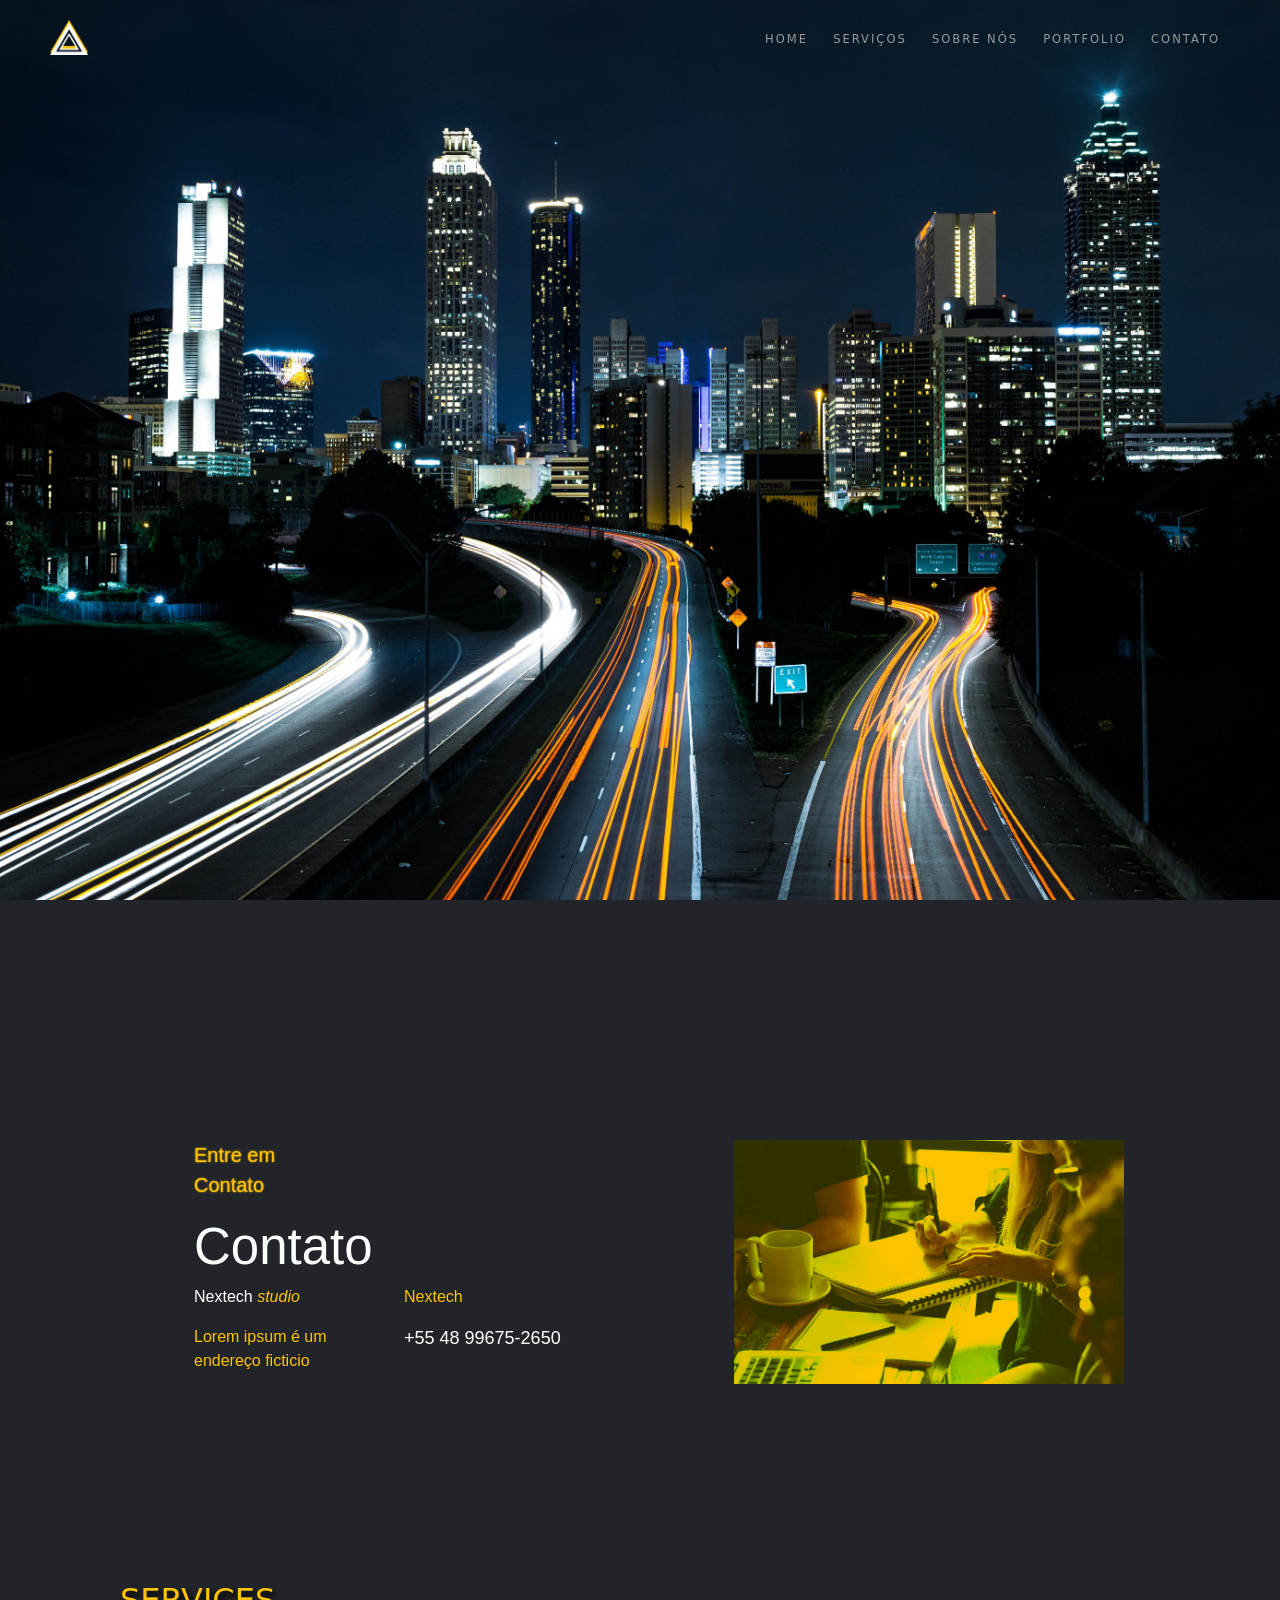
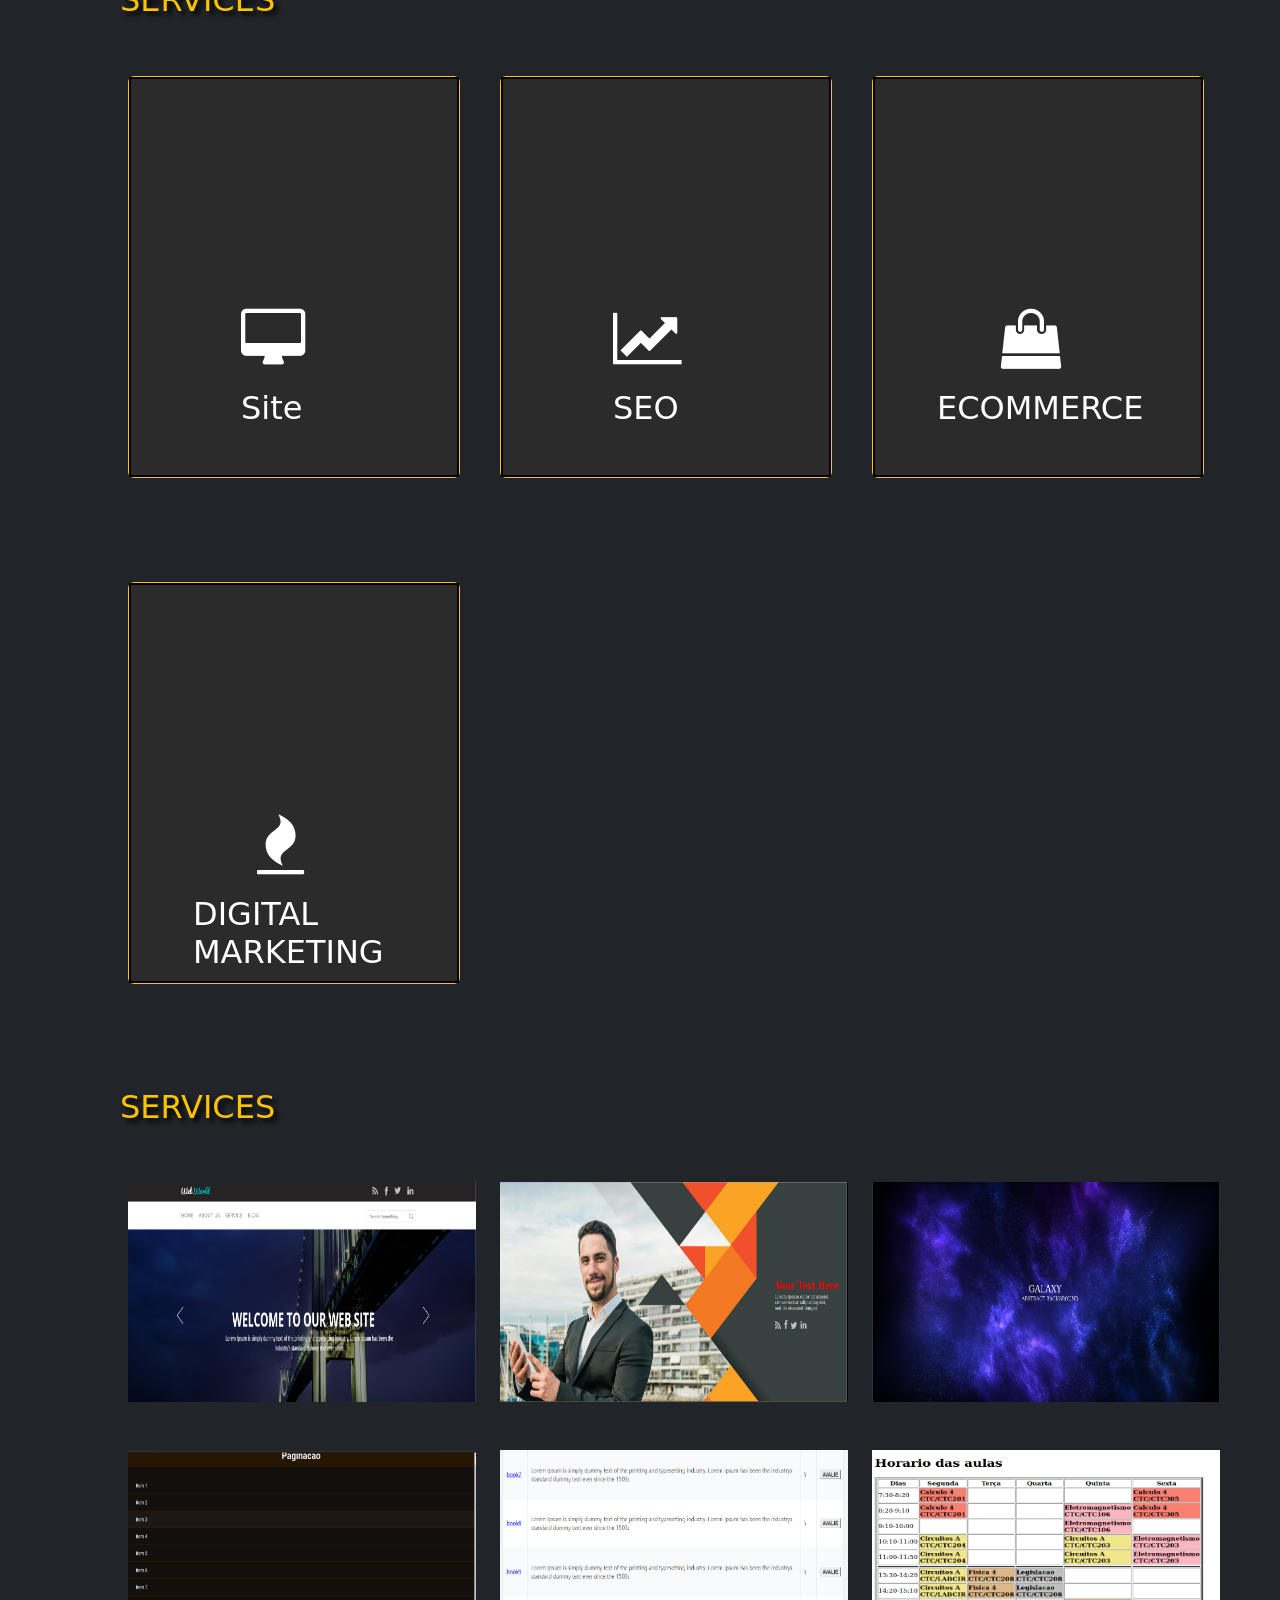
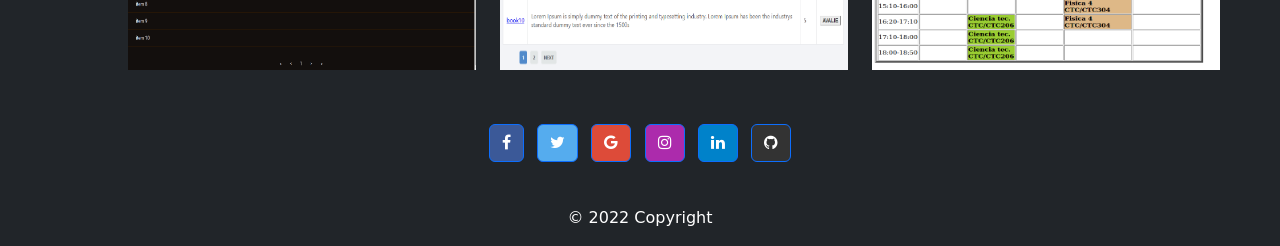
==== index.html @ 725d9e35 "Add files via upload" ====
<!doctype html>
<html lang="en">

<head>
  <meta charset="utf-8">

  <title>Nextech</title>
  <link rel="canonical" href="https://getbootstrap.com/docs/5.2/examples/navbars/">
  <link href="assets/dist/css/bootstrap.min.css" rel="stylesheet">
  <link rel="stylesheet" href="https://cdnjs.cloudflare.com/ajax/libs/font-awesome/4.7.0/css/font-awesome.min.css">
  <!-- Custom styles for this template -->
  <link href="assets/styles/style.css" rel="stylesheet">
  <link href="assets/styles/respons-style.css" rel="stylesheet">
</head>

<body class="next bg-dark">

  <!-- ========== Navigation ========== -->

  <nav id="header" class="navbar navbar-defaut navbar-fixed-top navbar-trans">
    <div class="navbar-header page-scroll">
      <!-- Logo -->
      <a href="index.html"><img class="navbar-logo navbar-logo-branco" alt="NexTech - Logo"></a>
      <a href="index.html"><img class="navbar-logo navbar-logo-preto" alt="NexTech - Logo"></a>
    </div>

    <div id="navbar" class="nex-navbar-pages">
      <ul class="nav navbar-nav">
        <li><a href="#home">Home</a></li>
        <li><a href="#services">Serviços</a></li>
        <li><a href="#about">Sobre Nós</a></li>
        <li><a href="#portfolio">Portfolio</a></li>
        <li><a href="#contact">Contato</a></li>

      </ul>
    </div>
  </nav>

  <div id="home" class="fs-slider-hero">
    <section class="section" id="home">
      <div class="fs-slider slick-initialized slick-slider">

        <!-- Slide 1 -->
        <div aria-live="polite" class="slick-list draggable" tabindex="0">
          <div class="slick-track" style="opacity: 1">
            <div class="fs-slider-item fs-slide-1 slick-slide slick-active" data-slick-index="0" aria-hidden="false"
              style="position: relative; left: 0px; top: 0px; z-index: 900; opacity: 1;">
              <div class="bg-overlay">

              </div><!-- / .bg-overlay -->
            </div>

          </div>
        </div>
      </div>
    </section>
  </div>
  <div class="jumbotron jumbotron-fluid">
    <div class="container m-5 p-5">
    </div>
  </div>
  <div class="contactus row ms-2 mt-5 mb-5 ps-5 pt-5 container"style="font-family: 'Muli',sans-serif;">
      <div class="col-lg-1"></div>
      <div class="col-lg-6 ps-5">
        <div class="row bg-dark">
          <div class="col-lg-4" style="color: #fff;">
            <p class="touch" style="color:#ffc300; text-shadow: 0 0 2px #ffc300; font-size:20px;">Entre em Contato</p>
            <h1 class="contact">Contato</h2>
          </div>
          <div class="col-lg-2" style="color: #fff;">
          </div>
        </div>
        <div class="container">
          <div class="bg-dark">
          </div>
        </div>
        <div class="row bg-dark">
          <div class="col-lg-5" style="color: #fff;">
            <p class="nextech" style="color:#fff; font-size:16px;">Nextech <i style="color:#ffc300;"> studio</i> </p>
            <p class="zapzap" style="color:#ffc300;  font-size:16px;">Lorem ipsum é um endereço ficticio </p>
          </div>
          <div class="col-lg-5" style="color: #fff;">
            <p class="nextech" style="color:#ffc300; font-size:16px;">Nextech</p>
            <p class="zapzap" style="font-size:18px;;">+55 48 99675-2650</p>
          </div>
        </div>
      </div>
      <div class="col-lg-5 ps-5">
        <div class="bg-image inline" style="background-color:#ffc300;">
          <div class="mask"></div>
          <img src="imgs/2.jpg" class=" img-fluid" alt="Italian Trulli" style="background-color:#ffc300;mix-blend-mode: darken;">
        </div>
      </div>
  </div>  
  <div class="jumbotron jumbotron-fluid">
    <div class="container m-5 p-5">
    </div>
  </div>
  <div class="Services-n-md row container text-white mt-5 ms-5 d-md-none d-lg-block">
    <div class="container col-sm-12 bg-dark mt-5 ms-5">
      <h2 style="color:#ffc300;text-shadow: 4px 4px 5px #000;">SERVICES</h2>
      <div class="row" >
        <div class="col-lg-4">
          <div class="card-container m-2 mt-0 pt-5 ps-0 pb-5 pe-0"> 
            <div class="card borda-dourada" style="background-color:#000; border-color:#ffc300"><a href="">
                <div class="card--display mb-5" style="margin-left:5em;"><i class="fa fa-desktop"></i>
                  <h2>Site</h2>
                </div>
                <div class="card--hover">
                  <h2>Site</h2>
                  <p>Lorem ipsum dolor sit amet, consectetur adipiscing elit. Nullam at est orci. Nam molestie pellentesque mi nec lacinia. Cras volutpat arcu sit amet elit sodales, nec volutpat velit bibendum.</p>
                  <p class="link">Click to see project</p>
                </div></a>
              <div class="card--border"></div>
            </div>
          </div>
        </div>
        <div class="col-lg-4">
          <div class="card-container m-2 mt-0 pt-5 ps-0 pb-5 pe-0"> 
            <div class="card borda-dourada" style="background-color:#000; border-color:#ffc300"><a href="">
                <div class="card--display mb-5" style="margin-left:5em;"><i class="fa fa-line-chart"></i>
                  <h2>SEO</h2>
                </div>
                <div class="card--hover">
                  <h2>SEO</h2>
                  <p>Lorem ipsum dolor sit amet, consectetur adipiscing elit. Nullam at est orci. Nam molestie pellentesque mi nec lacinia. Cras volutpat arcu sit amet elit sodales, nec volutpat velit bibendum.</p>
                  <p class="link">Click to see project</p>
                </div></a>
              <div class="card--border"></div>
            </div>
          </div>
        </div>
        <div class="col-lg-4">
          <div class="card-container m-2 mt-0 pt-5 ps-0 pb-5 pe-0"> 
            <div class="card borda-dourada" style="background-color:#000; border-color:#ffc300"><a href="">
                <div class="card--display mb-5" style="margin-left:2em;"><i class="fa fa-shopping-bag ms-5 ps-3"></i>
                  <h2>ECOMMERCE</h2>
                </div>
                <div class="card--hover">
                  <h2>ECOMMERCE</h2>
                  <p>Lorem ipsum dolor sit amet, consectetur adipiscing elit. Nullam at est orci. Nam molestie pellentesque mi nec lacinia. Cras volutpat arcu sit amet elit sodales, nec volutpat velit bibendum.</p>
                  <p class="link">Click to see project</p>
                </div></a>
              <div class="card--border"></div>
            </div>
          </div>
        </div>
        <div class="col-lg-4">
          <div class="card-container m-2 mt-0 pt-5 ps-0 pb-5 pe-0"> 
            <div class="card borda-dourada" style="background-color:#000; border-color:#ffc300"><a href="">
                <div class="card--display mb-5" style="margin-left:2em;"><i class="fa fa-fire ms-5 ps-3"></i>
                  <h2>DIGITAL MARKETING</h2>
                </div>
                <div class="card--hover">
                  <h2>DIGITAL MARKETING</h2>
                  <p>Lorem ipsum dolor sit amet, consectetur adipiscing elit. Nullam at est orci. Nam molestie pellentesque mi nec lacinia. Cras volutpat arcu sit amet elit sodales, nec volutpat velit bibendum.</p>
                  <p class="link">Click to see project</p>
                </div></a>
                <div class="card--border"></div>
              </div>
          </div>
        </div>
      </div>
    </div>
  </div>
  <div class="Services-md row container text-white mt-5 ms-5 d-none d-md-block d-lg-none">
    <div class="container col-sm-12 bg-dark mt-5 ms-5">
      <h2 style="color:#ffc300;text-shadow: 4px 4px 5px #000;">SERVICES</h2>
        <div class="row" >
        <div class="col-md-6">
          <div class="card-container m-2 mt-0 pt-5 ps-0 pb-5 pe-0"> 
            <div class="card borda-dourada" style="background-color:#000; border-color:#ffc300"><a href="">
              <div class="card--display mb-5" style="margin-left:5em;"><i class="fa fa-desktop"></i>
                  <h2>Site</h2>
                </div>
                <div class="card--hover">
                  <h2>Site</h2>
                  <p>Lorem ipsum dolor sit amet, consectetur adipiscing elit. Nullam at est orci. Nam molestie pellentesque mi nec lacinia. Cras volutpat arcu sit amet elit sodales, nec volutpat velit bibendum.</p>
                  <p class="link">Click to see project</p>
                </div></a>
              <div class="card--border"></div>
            </div>
          </div>
        </div>
        <div class="col-md-6">
          <div class="card-container m-2 mt-0 pt-5 ps-0 pb-5 pe-0"> 
            <div class="card borda-dourada" style="background-color:#000; border-color:#ffc300"><a href="">
                <div class="card--display mb-5" style="margin-left:5em;"><i class="fa fa-line-chart"></i>
                  <h2>SEO</h2>
                </div>
                <div class="card--hover">
                  <h2>SEO</h2>
                  <p>Lorem ipsum dolor sit amet, consectetur adipiscing elit. Nullam at est orci. Nam molestie pellentesque mi nec lacinia. Cras volutpat arcu sit amet elit sodales, nec volutpat velit bibendum.</p>
                  <p class="link">Click to see project</p>
                </div></a>
              <div class="card--border"></div>
            </div>
          </div>
        </div>
        <div class="col-md-6">
          <div class="card-container m-2 mt-0 pt-5 ps-0 pb-5 pe-0"> 
            <div class="card borda-dourada" style="background-color:#000; border-color:#ffc300"><a href="">
                <div class="card--display mb-5" style="margin-left:2em;"><i class="fa fa-shopping-bag ms-5 ps-3"></i>
                  <h2>ECOMMERCE</h2>
                </div>
                <div class="card--hover">
                  <h2>ECOMMERCE</h2>
                  <p>Lorem ipsum dolor sit amet, consectetur adipiscing elit. Nullam at est orci. Nam molestie pellentesque mi nec lacinia. Cras volutpat arcu sit amet elit sodales, nec volutpat velit bibendum.</p>
                  <p class="link">Click to see project</p>
                </div></a>
              <div class="card--border"></div>
            </div>
          </div>
        </div>
        <div class="col-md-6">
          <div class="card-container m-2 mt-0 pt-5 ps-0 pb-5 pe-0"> 
            <div class="card borda-dourada" style="background-color:#000; border-color:#ffc300"><a href="">
                <div class="card--display mb-5" style="margin-left:2em;"><i class="fa fa-fire ms-5 ps-3"></i>
                  <h2>DIGITAL MARKETING</h2>
                </div>
                <div class="card--hover">
                  <h2>DIGITAL MARKETING</h2>
                  <p>Lorem ipsum dolor sit amet, consectetur adipiscing elit. Nullam at est orci. Nam molestie pellentesque mi nec lacinia. Cras volutpat arcu sit amet elit sodales, nec volutpat velit bibendum.</p>
                  <p class="link">Click to see project</p>
                </div></a>
                <div class="card--border"></div>
              </div>
          </div>
        </div>
      </div>
    </div>
  </div>
  <div class="Portifolio row container text-white mt-0 ms-5 d-md-none d-lg-block" style="padding-bottom:50px; color:#fff;">
    <div class="container col-sm-12 bg-dark mt-5 ms-5">
      <h2 style="color:#ffc300;text-shadow: 4px 4px 5px #000;">SERVICES</h2>
      <div class="row">
        <div class="col-lg-4 container01">
          <img src="./assets/images/p__00.png" class="img-fluid mt-5 ms-2" style="height:220px; width:380px;">
          <div class="overlay"></div>
        </div>
        <div class="col-lg-4 container02">
          <img src="./assets/images/p__01.png" class="img-fluid mt-5 ms-2" style="height:220px; width:380px;">
          <div class="overlay"></div>
        </div>
        <div class="col-lg-4 container03">
          <img src="./assets/images/p__02.png" class="img-fluid mt-5 ms-2" style="height:220px; width:380px;">
          <div class="overlay"></div>
        </div>
        <div class="col-lg-4 container04">
          <img src="./assets/images/p__03.png" class="img-fluid mt-5 ms-2" style="height:220px; width:380px;">
          <div class="overlay"></div>
        </div>
        <div class="col-lg-4 container05">
          <img src="./assets/images/p__04.png" class="img-fluid mt-5 ms-2" style="height:220px; width:380px;">
          <div class="overlay"></div>
        </div>
        <div class="col-lg-4 container06">
          <img src="./assets/images/p__05.png" class="img-fluid mt-5 ms-2" style="height:220px; width:380px;">
          <div class="overlay"></div>
        </div>
      </div>
    </div>
  </div>
  <div class="Portifolio row container text-white mt-0 ms-5 d-none d-md-block d-lg-none" style="padding-bottom:50px; color:#fff;">
    <div class="container col-sm-12 bg-dark mt-5 ms-5">
      <h2 style="color:#ffc300;text-shadow: 4px 4px 5px #000;">SERVICES</h2>
      <div class="row">
        <div class="col-md-6 container01">
          <img src="./assets/images/p__00.png" class="img-fluid mt-5 ms-2" style="height:220px; width:380px;">
          <div class="overlay"></div>
        </div>
        <div class="col-md-6 container02">
          <img src="./assets/images/p__01.png" class="img-fluid mt-5 ms-2" style="height:220px; width:380px;">
          <div class="overlay"></div>
        </div>
        <div class="col-md-6 container03">
          <img src="./assets/images/p__02.png" class="img-fluid mt-5 ms-2" style="height:220px; width:380px;">
          <div class="overlay"></div>
        </div>
        <div class="col-md-6 container04">
          <img src="./assets/images/p__03.png" class="img-fluid mt-5 ms-2" style="height:220px; width:380px;">
          <div class="overlay"></div>
        </div>
        <div class="col-md-6 container05">
          <img src="./assets/images/p__04.png" class="img-fluid mt-5 ms-2" style="height:220px; width:380px;">
          <div class="overlay"></div>
        </div>
        <div class="col-md-6 container06">
          <img src="./assets/images/p__05.png" class="img-fluid mt-5 ms-2" style="height:220px; width:380px;">
          <div class="overlay"></div>
        </div>
      </div>
    </div>
  </div>
  <div class="socials" style="text-align: center;">
    <section class="mb-4" style="position:relative;">
      <!-- Facebook -->
      <a class="btn btn-primary btn-floating m-1" style="background-color: #3b5998;" href="#!" role="button"><i class="fa fa-facebook-f"></i></a>

      <!-- Twitter -->
      <a class="btn btn-primary btn-floating m-1" style="background-color: #55acee;" href="#!" role="button"><i class="fa fa-twitter"></i></a>

      <!-- Google -->
      <a class="btn btn-primary btn-floating m-1" style="background-color: #dd4b39;" href="#!" role="button"><i class="fa fa-google"></i></a>

      <!-- Instagram -->
      <a class="btn btn-primary btn-floating m-1" style="background-color: #ac2bac;" href="#!" role="button"><i class="fa fa-instagram"></i></a>

      <!-- Linkedin -->
      <a class="btn btn-primary btn-floating m-1" style="background-color: #0082ca;" href="#!" role="button"><i class="fa fa-linkedin"></i></a>
      <!-- Github -->
      <a class="btn btn-primary btn-floating m-1" style="background-color: #333333;" href="#!" role="button"><i class="fa fa-github"></i></a>
    </section>  
  </div>
    <!-- Footer -->
  <footer class="py-5 final"   style="padding-bottom: 0rem !important; padding-top: 0rem !important;">
    <!-- Copyright -->
    <div class="text-center bg-dark p-3" style="color:#fff;">
      © 2022 Copyright
    </div>
    <!-- Copyright -->
  </footer>
  
  <script src="assets/dist/js/bootstrap.bundle.min.js"></script>
  <script src="assets/js/script.js" type="text/javascript"></script>
</body>

</html>
---- assets/styles/style.css ----
* {
  margin: 0;
  padding: 0;
  box-sizing: border-box;
  border: 0;
}

body {
  display: block;
}

ul, ol, li {
  list-style: none;
}

/* IMPORT FONTES */
@import url('https://fonts.googleapis.com/css2?family=Inconsolata:wght@300&family=Poppins:wght@300&family=Roboto:wght@300&display=swap');


/* ========VARIABLES ====== */

:root {
  --header-height: 4.5rem;
  --nex-aspect-ratio: 16/9;
  --nex-base-size: calc(1.375rem + 1.5vw);
  /* colors */

  /* HSL color mode */
  /* --base-color-alt: hsl(var(--hue) 57% 53%); */
  --base-color-yellow-first: hsl(45.882, 100%, 50%);
  --base-color-yellow-second: hsl(48.941, 100%, 50%);
  --base-color-yellow-third: hsl(55.059, 100%, 50%);
  --base-color-dark-first: hsl(0, 0%, 9%);
  --base-color-dark-second: hsl(0, 0%, 17%);
  --base-color-dark-third: hsl(0, 0%, 34%);
  --base-color-dark-fourth: hsl(0, 0%, 68%);

  --text-color-light: hsl(0 0% 98%);
  /* FONTS */
  --nex-h1: calc(1.375rem + 1.5vw);
  --nex-h2: calc(1.325rem + 0.9vw);
  --nex-h3: calc(1.3rem + 0.6vw);
  --nex-h4: calc(1.275rem + 0.3vw);
  --nex-p: calc(1rem + 0.1vw);

  --font-one: "Roboto", century;
  --font-two: "Inconsolata", impact;
  --font-three: "Poppins", sans-serif;


}


/* ========== FONTE SIZE ========= */
.nex .h1, h1 {
  font-size: calc(var(--nex-h1)*2.2 / (var(--nex-aspect-ratio)));
}


/* ============ NAVIGATION ================ */

.navbar {
  margin-bottom: 0;
  min-height: 75px;
  border-bottom: 1px solid #ececec;
  border-radius: 0;
  background: #fff;
  /* width: 100%; */
}

.navbar-defaut {
  background-color: var(--base-color-dark-fourth);
  border-color: var(--base-color-yellow-first);
}

.navbar-fixed-top {
  top: 0;
  border-width: 0 0 1px;
  position: fixed;
  left: 0;
  right: 0;
  z-index: 1030;
}

.navbar-trans {
  border-bottom: none;
  background: transparent;
  transition-property: background;
  transition-duration: 0.3s;
  transition-timing-function: ease;
  transition-delay: 0s;
}

.navbar::before, .navbar-header::before {
  content: " ";
  display: table;
}

.navbar::after, .navbar-header::after {
  content: " ";
  display: table;
  clear: both;
}

/* logo */
.navbar .navbar-header {
  width: 7%;
  margin-left: 50px;
}

.navbar-logo {
  padding: calc(var(--nex-base-size)*0.05) 0;
  margin-left: 0;
  float: left;
  font-size: 18px;
  line-height: 20px;
  height: calc(var(--nex-base-size)*2.5 / (var(--nex-aspect-ratio)));
  max-height: 40px;
}

.navbar-logo-branco {
  content: url(../images/logo-navbar-branco.png)
}

.navbar-logo-preto {
  content: url(../images/logo-navbar-preto.png);
  display: none;
}


/* Pages */

.nex-navbar-pages {
  display: block;
  margin-right: 50px;
  margin-left: auto;
}

.nex-navbar-pages ul {
  display: block;
}

.nex-navbar-pages ul li {
  display: inline;
}

.navbar .navbar-nav li a {
  text-decoration: none;
  text-transform: uppercase;
  font-size: calc(var(--nex-p)/1.5);
  font-weight: 400;
  letter-spacing: 2px;
  color: #999;
  -webkit-transition: color 0.5s;
  transition: color 0.5s;
  position: relative;
  padding: 10px 10px;
}

.navbar .navbar-nav li a:hover {
  color: var(--base-color-yellow-first);
}








/*  =============== HOME (desconfigurada) =============== */
.slick-slider {
  position: relative;
  display: block;
  -moz-box-sizing: border-box;
  box-sizing: border-box;
  -webkit-user-select: none;
  -moz-user-select: none;
  -ms-user-select: none;
  user-select: none;
  -webkit-touch-callout: none;
  -khtml-user-select: none;
  -ms-touch-action: pan-y;
  touch-action: pan-y;
  -webkit-tap-highlight-color: transparent;
}

.slick-list {
  position: relative;
  display: block;
  overflow: hidden;
  margin: 0;
  padding: 0;
}

.slick-track {
  position: relative;
  top: 0;
  left: 0;
  display: block;
}

.fs-slider-hero .fs-slider .fs-slider-item {
  position: relative;
  width: 100%;
  height: 100vh;
}

.slick-initialized .slick-slide {
  display: block;
}

.fs-slide-1 {
  background-image: url(../images/m5.jpg);
  background-size: cover;
}





/* ======= MEDIA QUERIES ========= */

/* // Small devices (landscape phones, 576px and up) */
@media (min-width: 300px) {
  .fs-slide-1 {
    background-image: url(../images/s2.jpg);
    background-size: cover;
  }
}

/* // Medium devices (tablets, 768px and up) */
@media (min-width: 768px) {}

/* // Large devices (desktops, 992px and up) */
@media (min-width: 992px) {
  .fs-slide-1 {
    background-image: url(../images/m4.jpg);
    background-size: cover;
  }
}



/* // X-Large devices (large desktops, 1200px and up) */
@media (min-width: 1200px) {}

/* // XX-Large devices (larger desktops, 1400px and up) */
@media (min-width: 1400px) {}

/* // XXX-Large devices (larger desktops, 1400px and up) */
@media (min-width: 1800px) {
  .fs-slide-1 {
    background-image: url(../images/l2.jpg);
    background-size: cover;
  }
}

/* Contact Us */

/* footer */

.nav-footer{
  color:#ededed;
}

.final{
  margin-left: 0;
  width: 100%;
  background-color: #000;
  color: #fff;
}

.text-final{
  color:#fff;
}

.secao{
  padding-left: 100px;
}

/* cards */

.card-container {
  flex: 300px;
  margin: 30px;
}
.card-container .card {
  font-weight: bold;
  position: relative;
  width: 100%;
}
.card-container .card a {
  padding: 30px;
  width: 100%;
  height: 400px;
  border: 2px solid black;
  background: #2b2b2b;
  text-decoration: none;
  color: white;
  display: block;
  transition: 0.25s ease;
}
.card-container .card a:hover {
  transform: translate(-30px, -30px);
  border-color: #ffc300;
}
.card-container .card a:hover .card--display {
  display: none;
}
.card-container .card a:hover .card--hover {
  display: block;
}
.card-container .card a .card--display i {
  font-size: 60px;
  margin-top: 200px;
}
.card-container .card a .card--display h2 {
  margin: 20px 0 0;
}
.card-container .card a .card--hover {
  display: none;
}
.card-container .card a .card--hover h2 {
  margin: 20px 0;
}
.card-container .card a .card--hover p {
  font-weight: normal;
  line-height: 1.5;
}
.card-container .card a .card--hover p.link {
  margin: 20px 0 0;
  font-weight: bold;
  color: #ffc300;
  background-color:#2b2b2b;
}
.card-container .card .card--border {
  position: absolute;
  width: 100%;
  height: 100%;
  left: 0;
  top: 0;
  border: 2px dashed black;
  z-index: -1;
}
.card-container .card.card--dark a {
  color: white;
  background-color: black;
  border-color: black;
}
.card-container .card.card--dark a .card--hover .link {
  color: #ffc300;
}
.container01 img {
  width: 100%;
  transition: 0.5s all ease-in-out;
}
.container01:hover img {
  transform: scale(1.3);
}
.container02 img {
  width: 100%;
  transition: 0.5s all ease-in-out;
}
.container02:hover img {
  transform: scale(1.3);
}
.container03 img {
  width: 100%;
  transition: 0.5s all ease-in-out;
}
.container03:hover img {
  transform: scale(1.3);
}
.container04 img {
  width: 100%;
  transition: 0.5s all ease-in-out;
}
.container04:hover img {
  transform: scale(1.3);
}
.container05 img {
  width: 100%;
  transition: 0.5s all ease-in-out;
}
.container05:hover img {
  transform: scale(1.3);
}
.container06 img {
  width: 100%;
  transition: 0.5s all ease-in-out;
}
.container06:hover img {
  transform: scale(1.3);
}
.border{
  border:#ffc300;
}
---- assets/styles/respons-style.css ----
/* ========== 
  ADICIONAR AQUI AS 
  CONFIGURAÇÕES RELACIONADAS AO
  TAMANHO DA TELA 
  ====== */
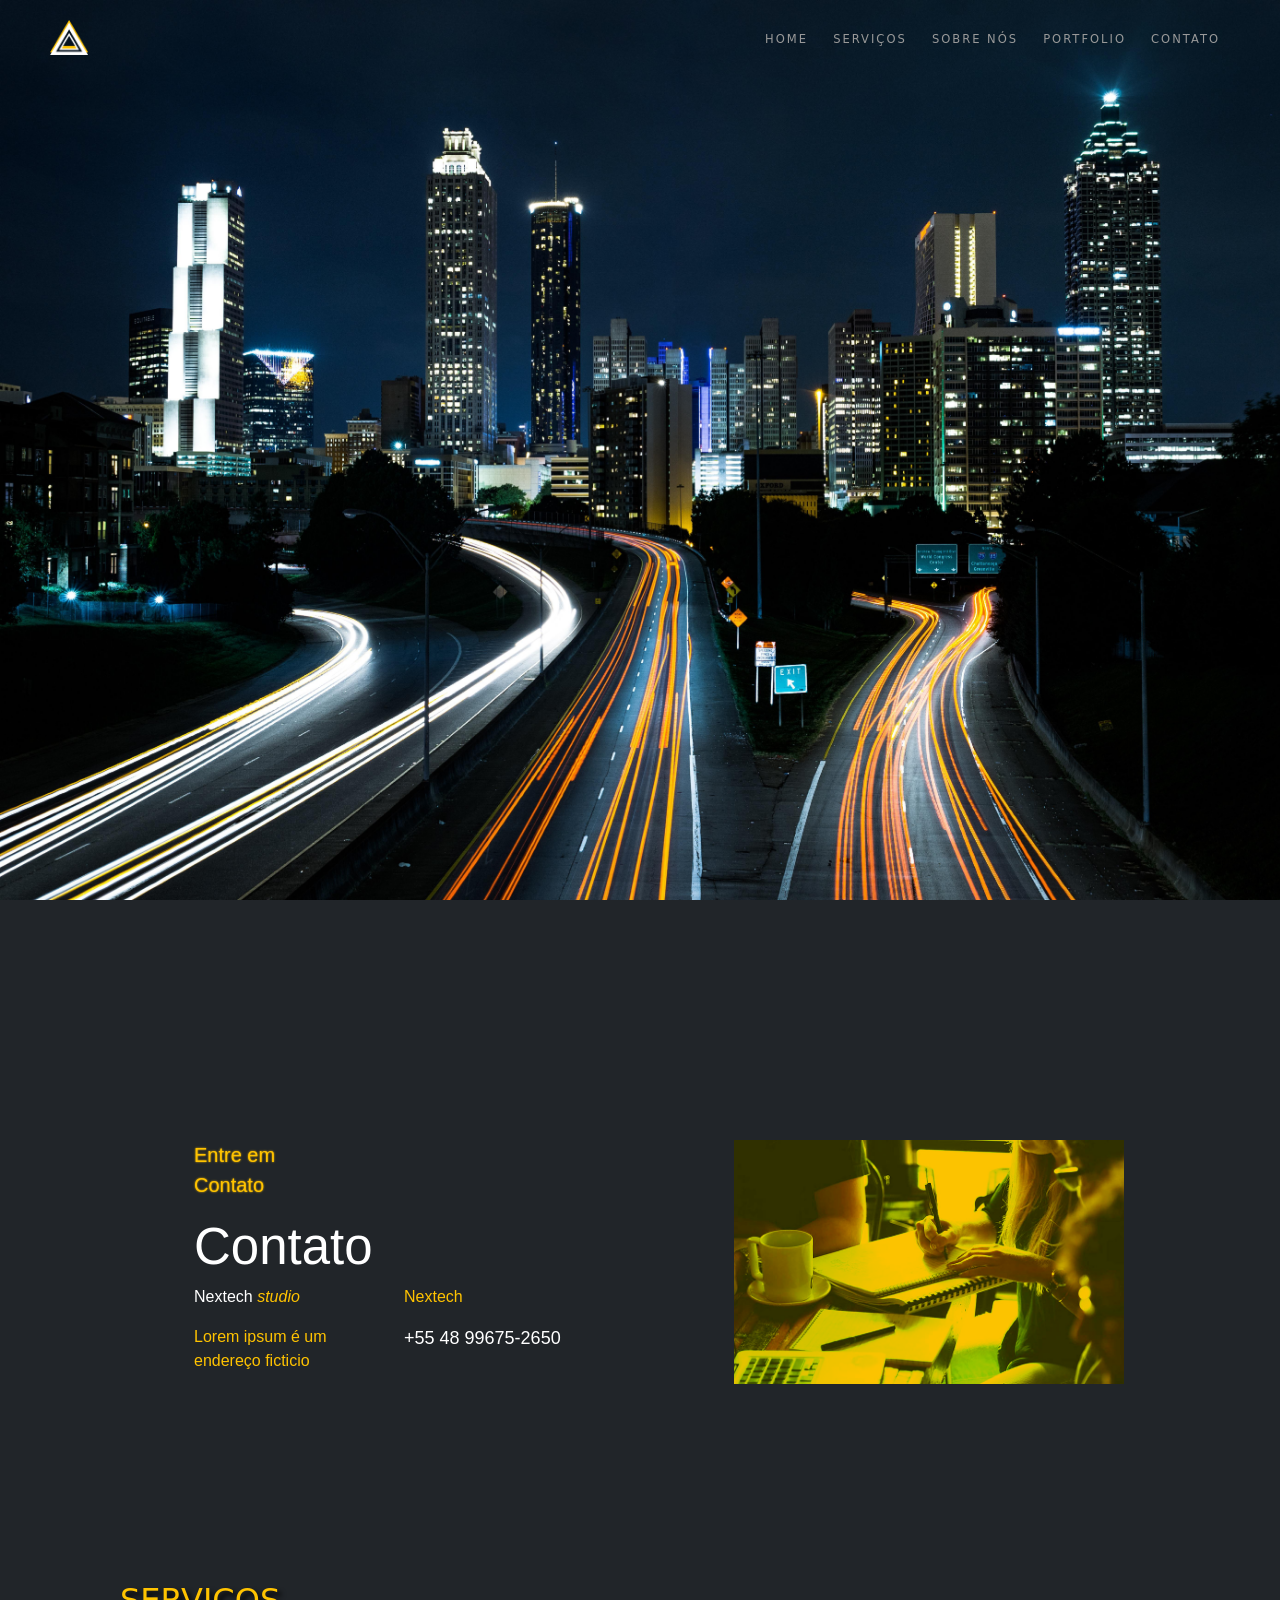
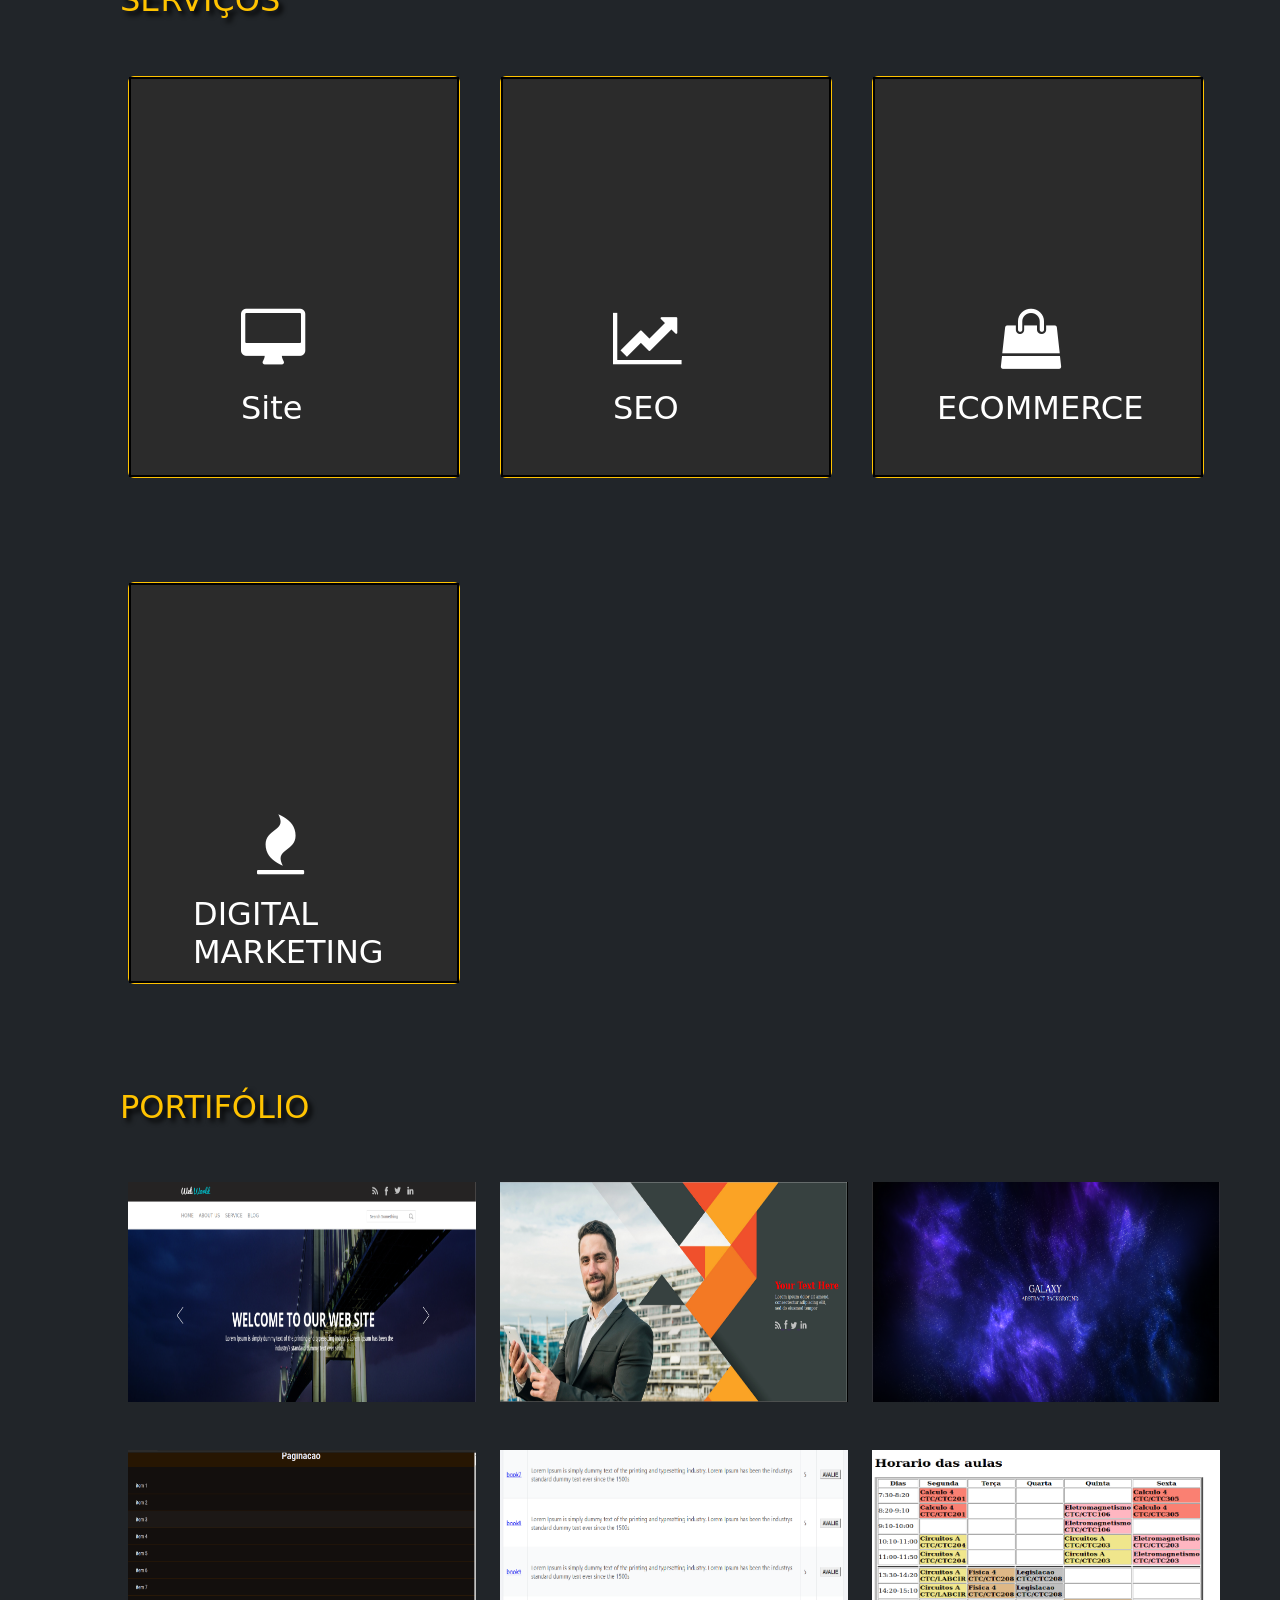
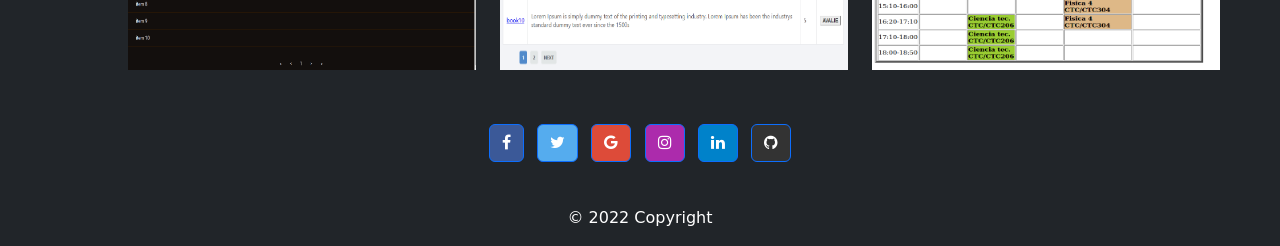
==== commit f48b35a1: "Update index.html" ====
--- a/index.html
+++ b/index.html
@@ -98,7 +98,7 @@
   </div>
   <div class="Services-n-md row container text-white mt-5 ms-5 d-md-none d-lg-block">
     <div class="container col-sm-12 bg-dark mt-5 ms-5">
-      <h2 style="color:#ffc300;text-shadow: 4px 4px 5px #000;">SERVICES</h2>
+      <h2 style="color:#ffc300;text-shadow: 4px 4px 5px #000;">SERVIÇOS</h2>
       <div class="row" >
         <div class="col-lg-4">
           <div class="card-container m-2 mt-0 pt-5 ps-0 pb-5 pe-0"> 
@@ -165,7 +165,7 @@
   </div>
   <div class="Services-md row container text-white mt-5 ms-5 d-none d-md-block d-lg-none">
     <div class="container col-sm-12 bg-dark mt-5 ms-5">
-      <h2 style="color:#ffc300;text-shadow: 4px 4px 5px #000;">SERVICES</h2>
+      <h2 style="color:#ffc300;text-shadow: 4px 4px 5px #000;">SERVIÇOS</h2>
         <div class="row" >
         <div class="col-md-6">
           <div class="card-container m-2 mt-0 pt-5 ps-0 pb-5 pe-0"> 
@@ -232,7 +232,7 @@
   </div>
   <div class="Portifolio row container text-white mt-0 ms-5 d-md-none d-lg-block" style="padding-bottom:50px; color:#fff;">
     <div class="container col-sm-12 bg-dark mt-5 ms-5">
-      <h2 style="color:#ffc300;text-shadow: 4px 4px 5px #000;">SERVICES</h2>
+      <h2 style="color:#ffc300;text-shadow: 4px 4px 5px #000;">PORTIFÓLIO</h2>
       <div class="row">
         <div class="col-lg-4 container01">
           <img src="./assets/images/p__00.png" class="img-fluid mt-5 ms-2" style="height:220px; width:380px;">
@@ -263,7 +263,7 @@
   </div>
   <div class="Portifolio row container text-white mt-0 ms-5 d-none d-md-block d-lg-none" style="padding-bottom:50px; color:#fff;">
     <div class="container col-sm-12 bg-dark mt-5 ms-5">
-      <h2 style="color:#ffc300;text-shadow: 4px 4px 5px #000;">SERVICES</h2>
+      <h2 style="color:#ffc300;text-shadow: 4px 4px 5px #000;">PORTIFÓLIO</h2>
       <div class="row">
         <div class="col-md-6 container01">
           <img src="./assets/images/p__00.png" class="img-fluid mt-5 ms-2" style="height:220px; width:380px;">
@@ -325,4 +325,4 @@
   <script src="assets/js/script.js" type="text/javascript"></script>
 </body>
 
-</html>+</html>
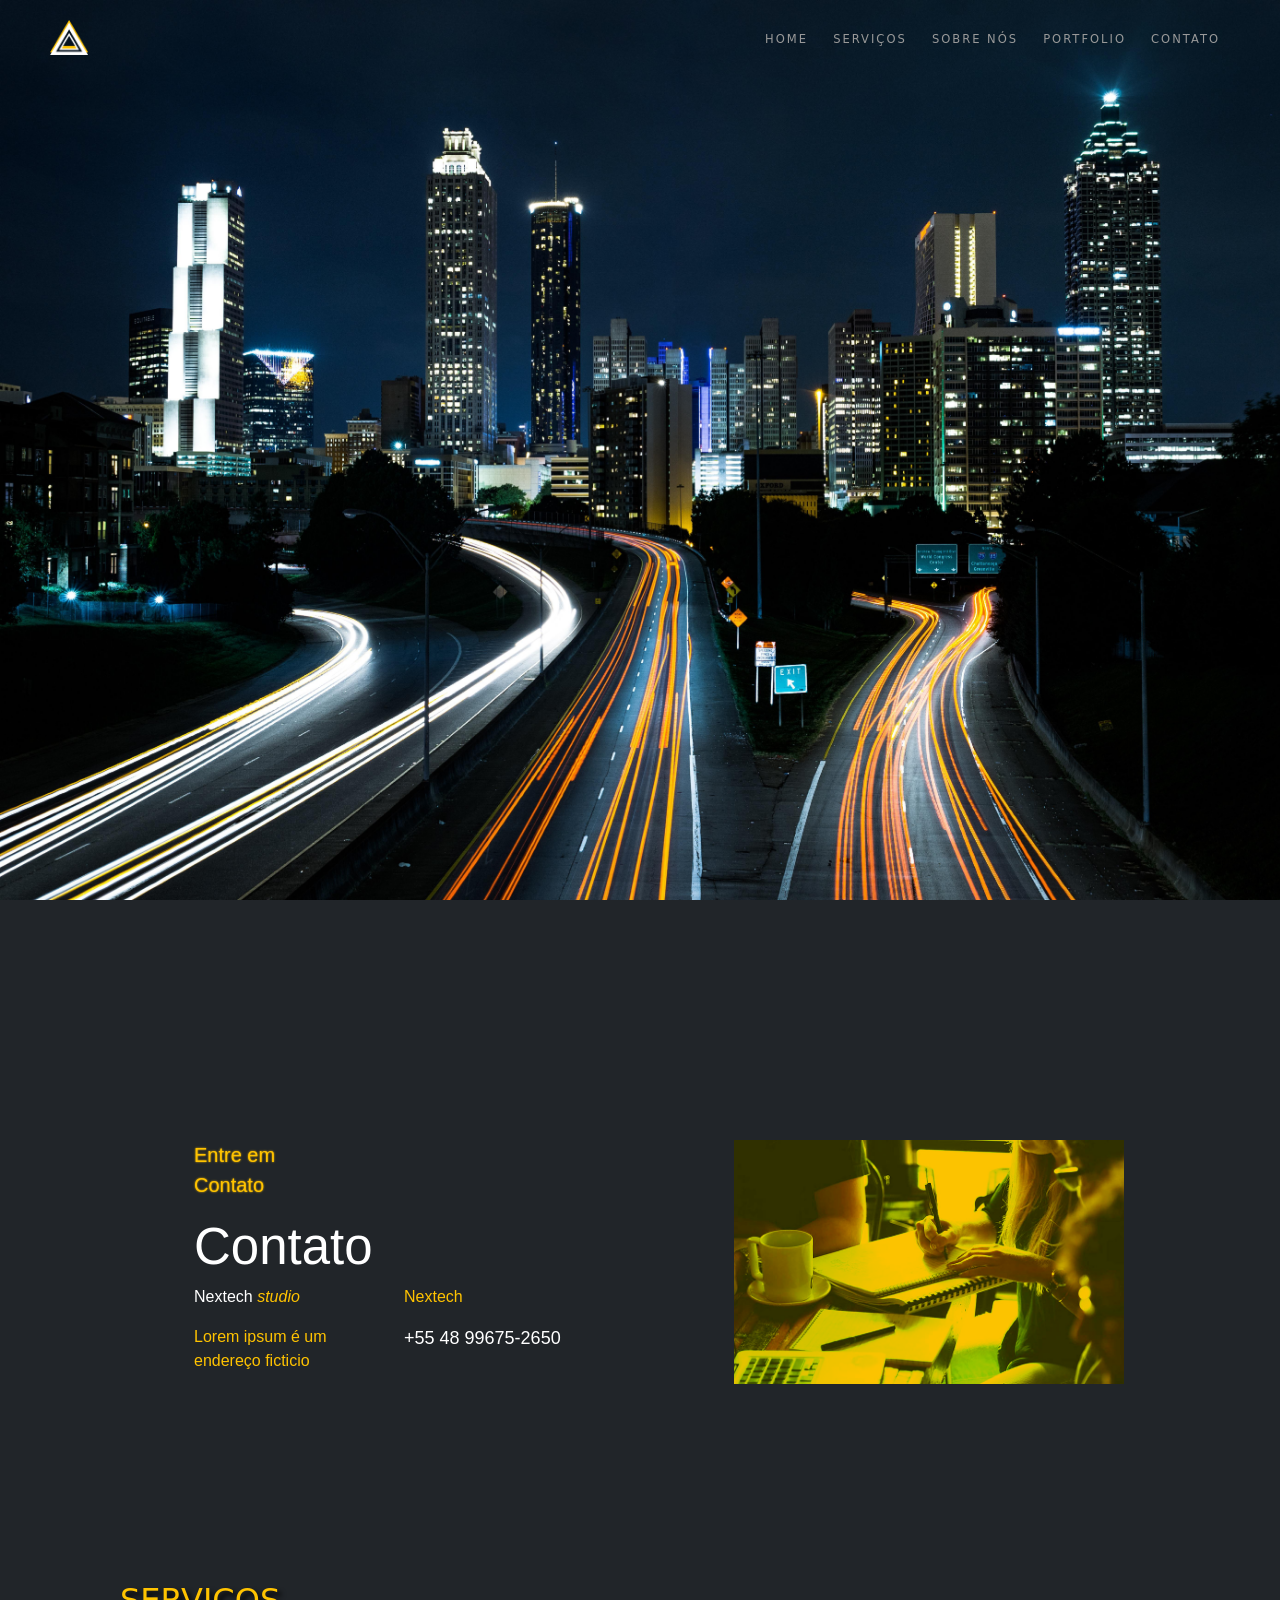
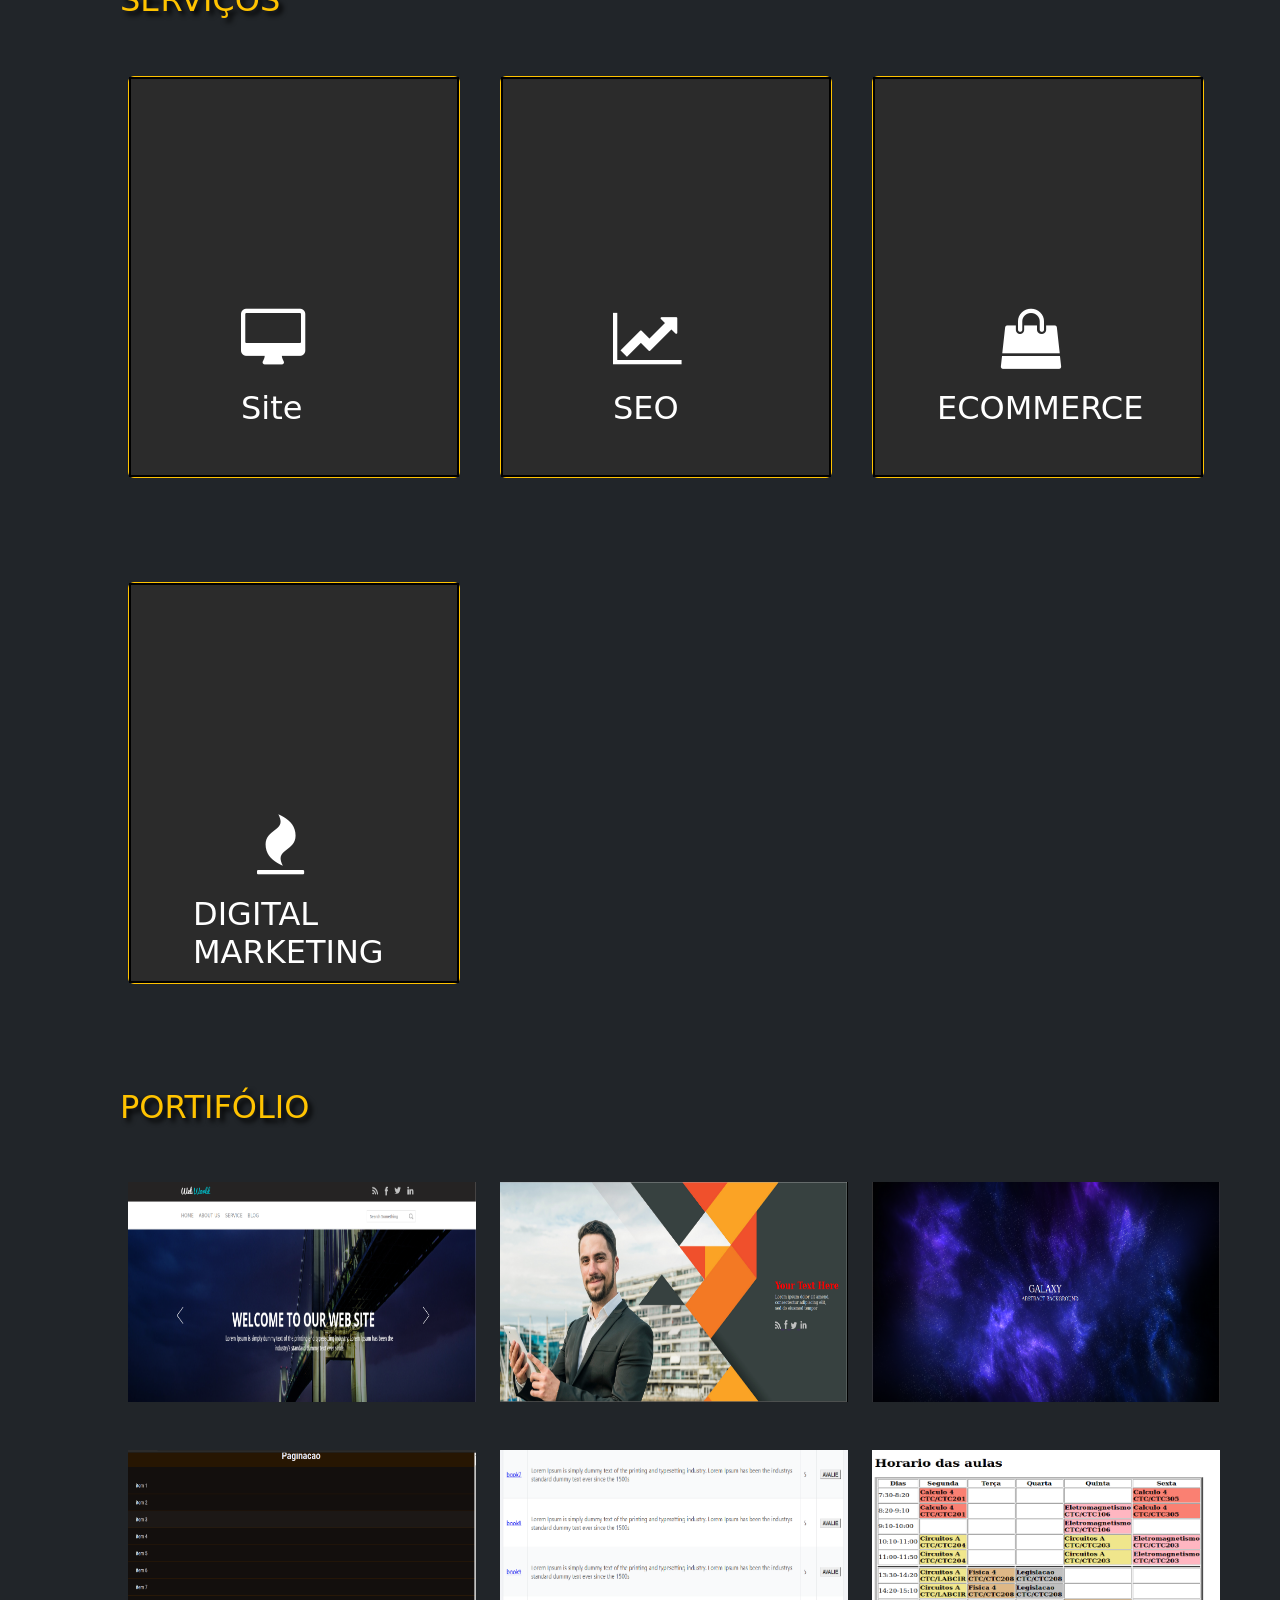
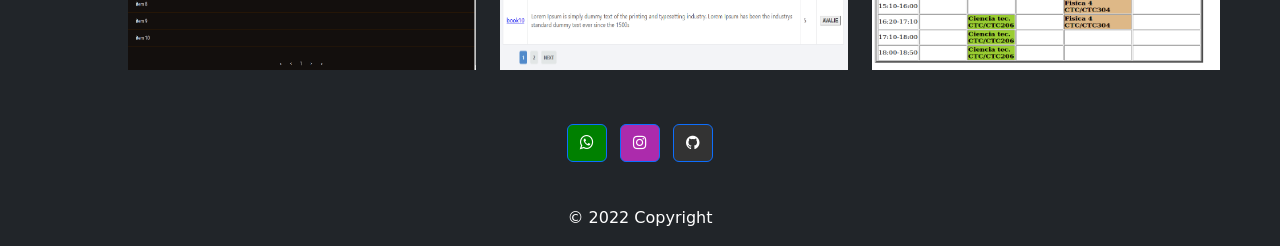
==== commit 28643e51: "Add files via upload" ====
--- a/index.html
+++ b/index.html
@@ -294,22 +294,14 @@
   </div>
   <div class="socials" style="text-align: center;">
     <section class="mb-4" style="position:relative;">
-      <!-- Facebook -->
-      <a class="btn btn-primary btn-floating m-1" style="background-color: #3b5998;" href="#!" role="button"><i class="fa fa-facebook-f"></i></a>
-
-      <!-- Twitter -->
-      <a class="btn btn-primary btn-floating m-1" style="background-color: #55acee;" href="#!" role="button"><i class="fa fa-twitter"></i></a>
-
-      <!-- Google -->
-      <a class="btn btn-primary btn-floating m-1" style="background-color: #dd4b39;" href="#!" role="button"><i class="fa fa-google"></i></a>
-
+      <!-- whatsapp-->
+      <a class="btn btn-primary btn-floating m-1" style="background-color: green" href="https://wa.me/5548998386198" role="button"><i class="fa fa-whatsapp"></i></a>
       <!-- Instagram -->
-      <a class="btn btn-primary btn-floating m-1" style="background-color: #ac2bac;" href="#!" role="button"><i class="fa fa-instagram"></i></a>
+      <a class="btn btn-primary btn-floating m-1" style="background-color: #ac2bac;" href="https://www.instagram.com/nextechnow/" role="button"><i class="fa fa-instagram"></i></a>
 
       <!-- Linkedin -->
-      <a class="btn btn-primary btn-floating m-1" style="background-color: #0082ca;" href="#!" role="button"><i class="fa fa-linkedin"></i></a>
       <!-- Github -->
-      <a class="btn btn-primary btn-floating m-1" style="background-color: #333333;" href="#!" role="button"><i class="fa fa-github"></i></a>
+      <a class="btn btn-primary btn-floating m-1" style="background-color: #333333;" href="https://github.com/jnsbatista/" role="button"><i class="fa fa-github"></i></a>
     </section>  
   </div>
     <!-- Footer -->
@@ -325,4 +317,4 @@
   <script src="assets/js/script.js" type="text/javascript"></script>
 </body>
 
-</html>
+</html>
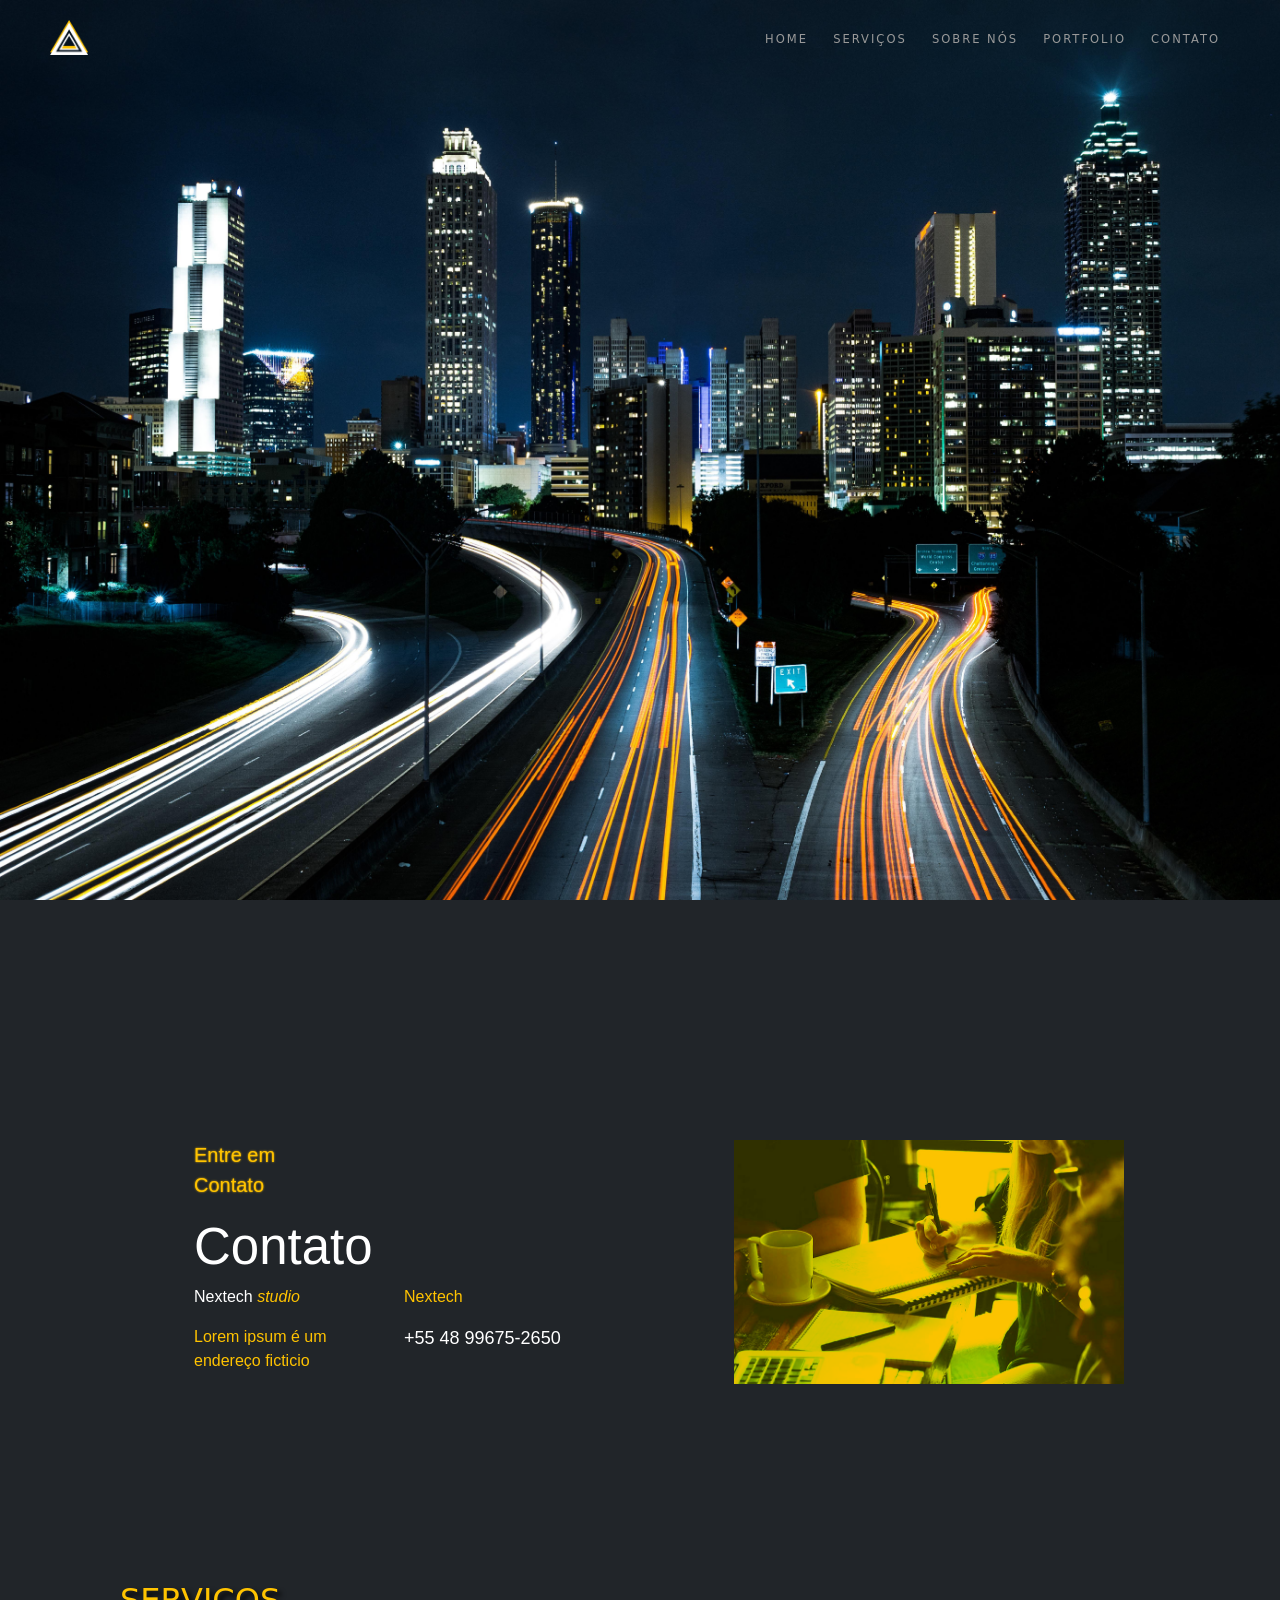
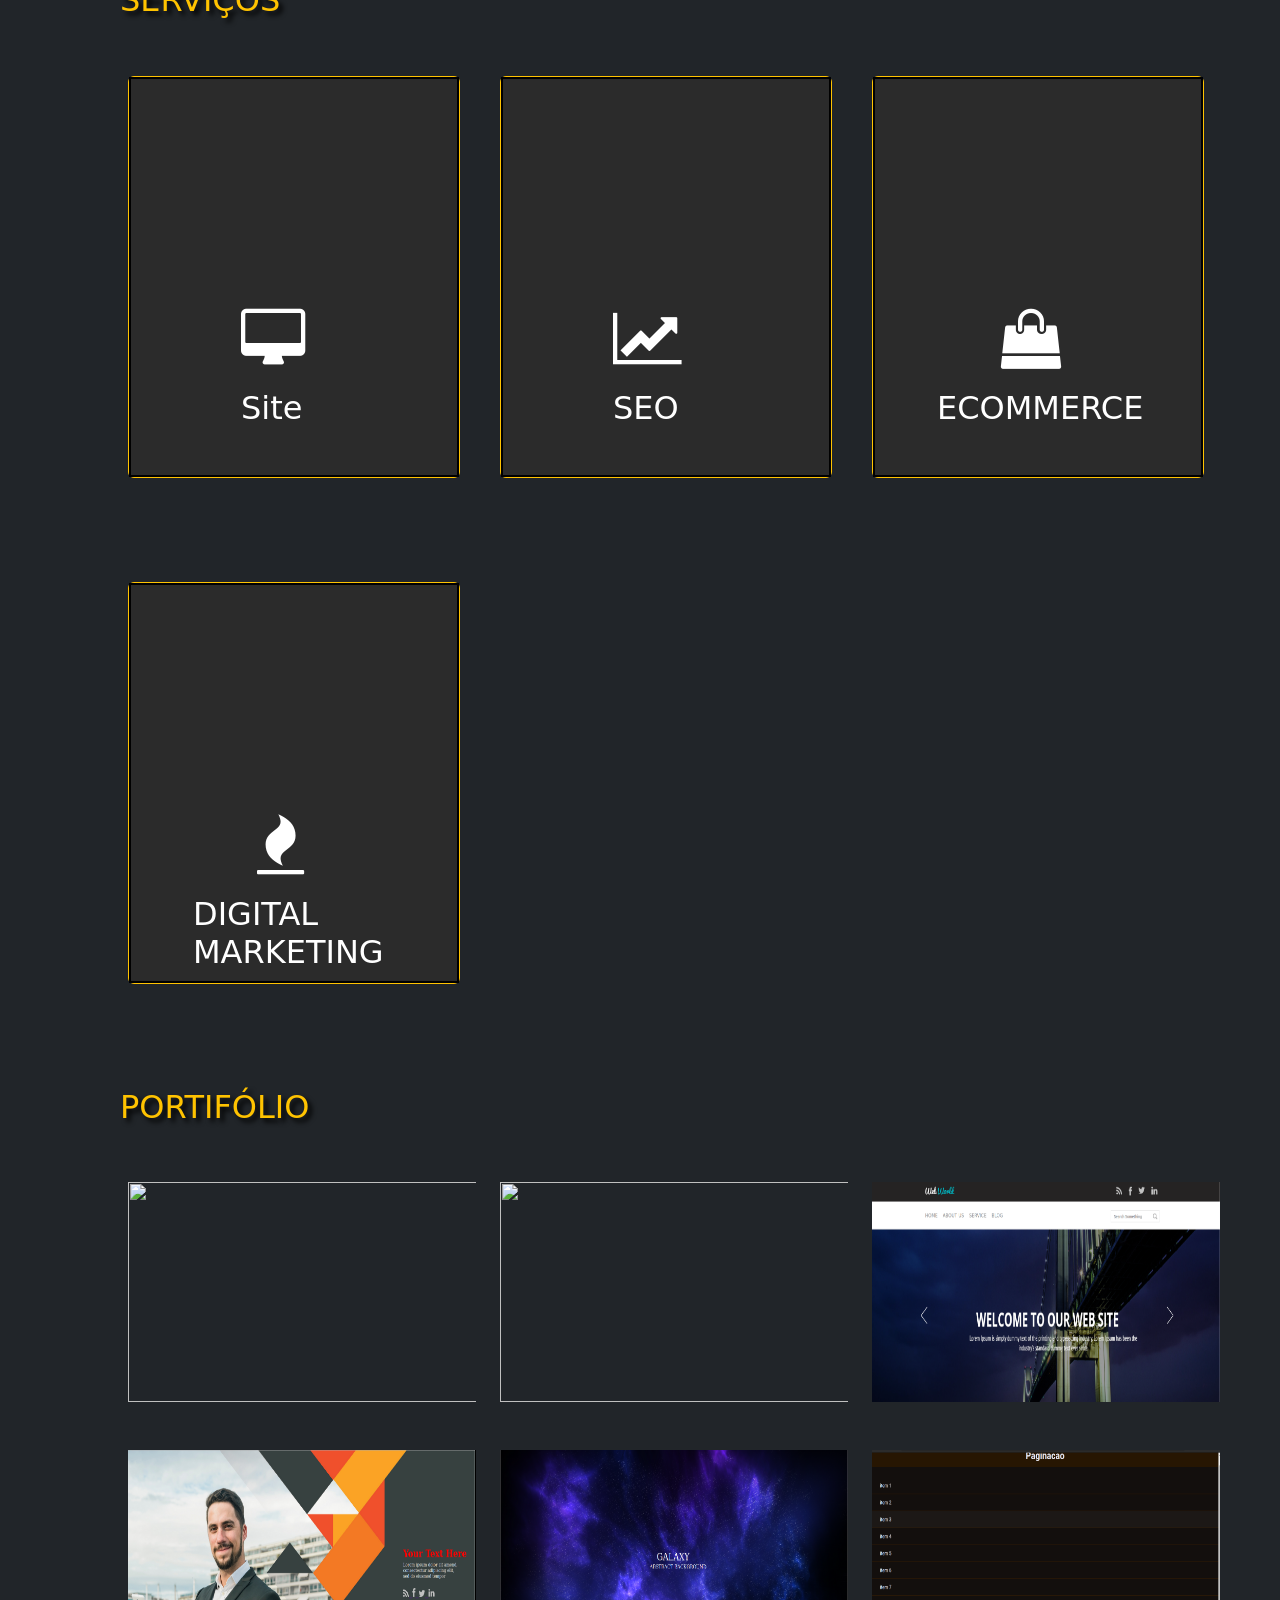
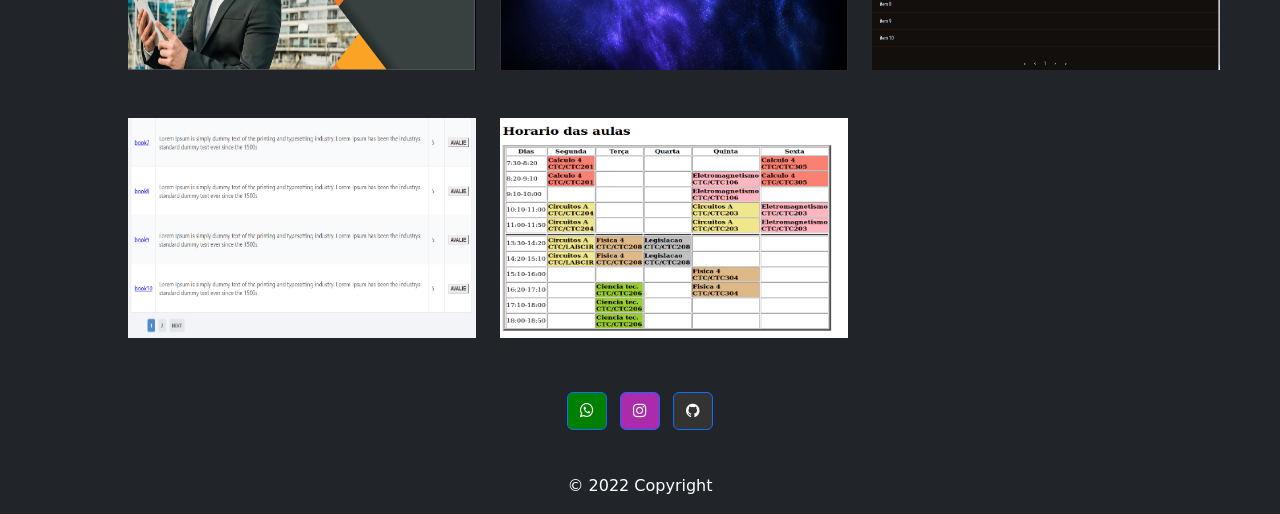
==== commit f2e3401c: "Add files via upload" ====
--- a/index.html
+++ b/index.html
@@ -234,6 +234,14 @@
     <div class="container col-sm-12 bg-dark mt-5 ms-5">
       <h2 style="color:#ffc300;text-shadow: 4px 4px 5px #000;">PORTIFÓLIO</h2>
       <div class="row">
+        <div class="col-lg-4 container08">
+          <img src="./assets/images/p__07.png" class="img-fluid mt-5 ms-2" style="height:220px; width:380px;">
+          <div class="overlay"></div>
+        </div>
+        <div class="col-lg-4 container07">
+          <img src="./assets/images/p__06.png" class="img-fluid mt-5 ms-2" style="height:220px; width:380px;">
+          <div class="overlay"></div>
+        </div>
         <div class="col-lg-4 container01">
           <img src="./assets/images/p__00.png" class="img-fluid mt-5 ms-2" style="height:220px; width:380px;">
           <div class="overlay"></div>
@@ -265,6 +273,14 @@
     <div class="container col-sm-12 bg-dark mt-5 ms-5">
       <h2 style="color:#ffc300;text-shadow: 4px 4px 5px #000;">PORTIFÓLIO</h2>
       <div class="row">
+        <div class="col-md-6 container08">
+          <img src="./assets/images/p__07.png" class="img-fluid mt-5 ms-2" style="height:220px; width:380px;">
+          <div class="overlay"></div>
+        </div>
+        <div class="col-md-6 container07">
+          <img src="./assets/images/p__06.png" class="img-fluid mt-5 ms-2" style="height:220px; width:380px;">
+          <div class="overlay"></div>
+        </div>
         <div class="col-md-6 container01">
           <img src="./assets/images/p__00.png" class="img-fluid mt-5 ms-2" style="height:220px; width:380px;">
           <div class="overlay"></div>
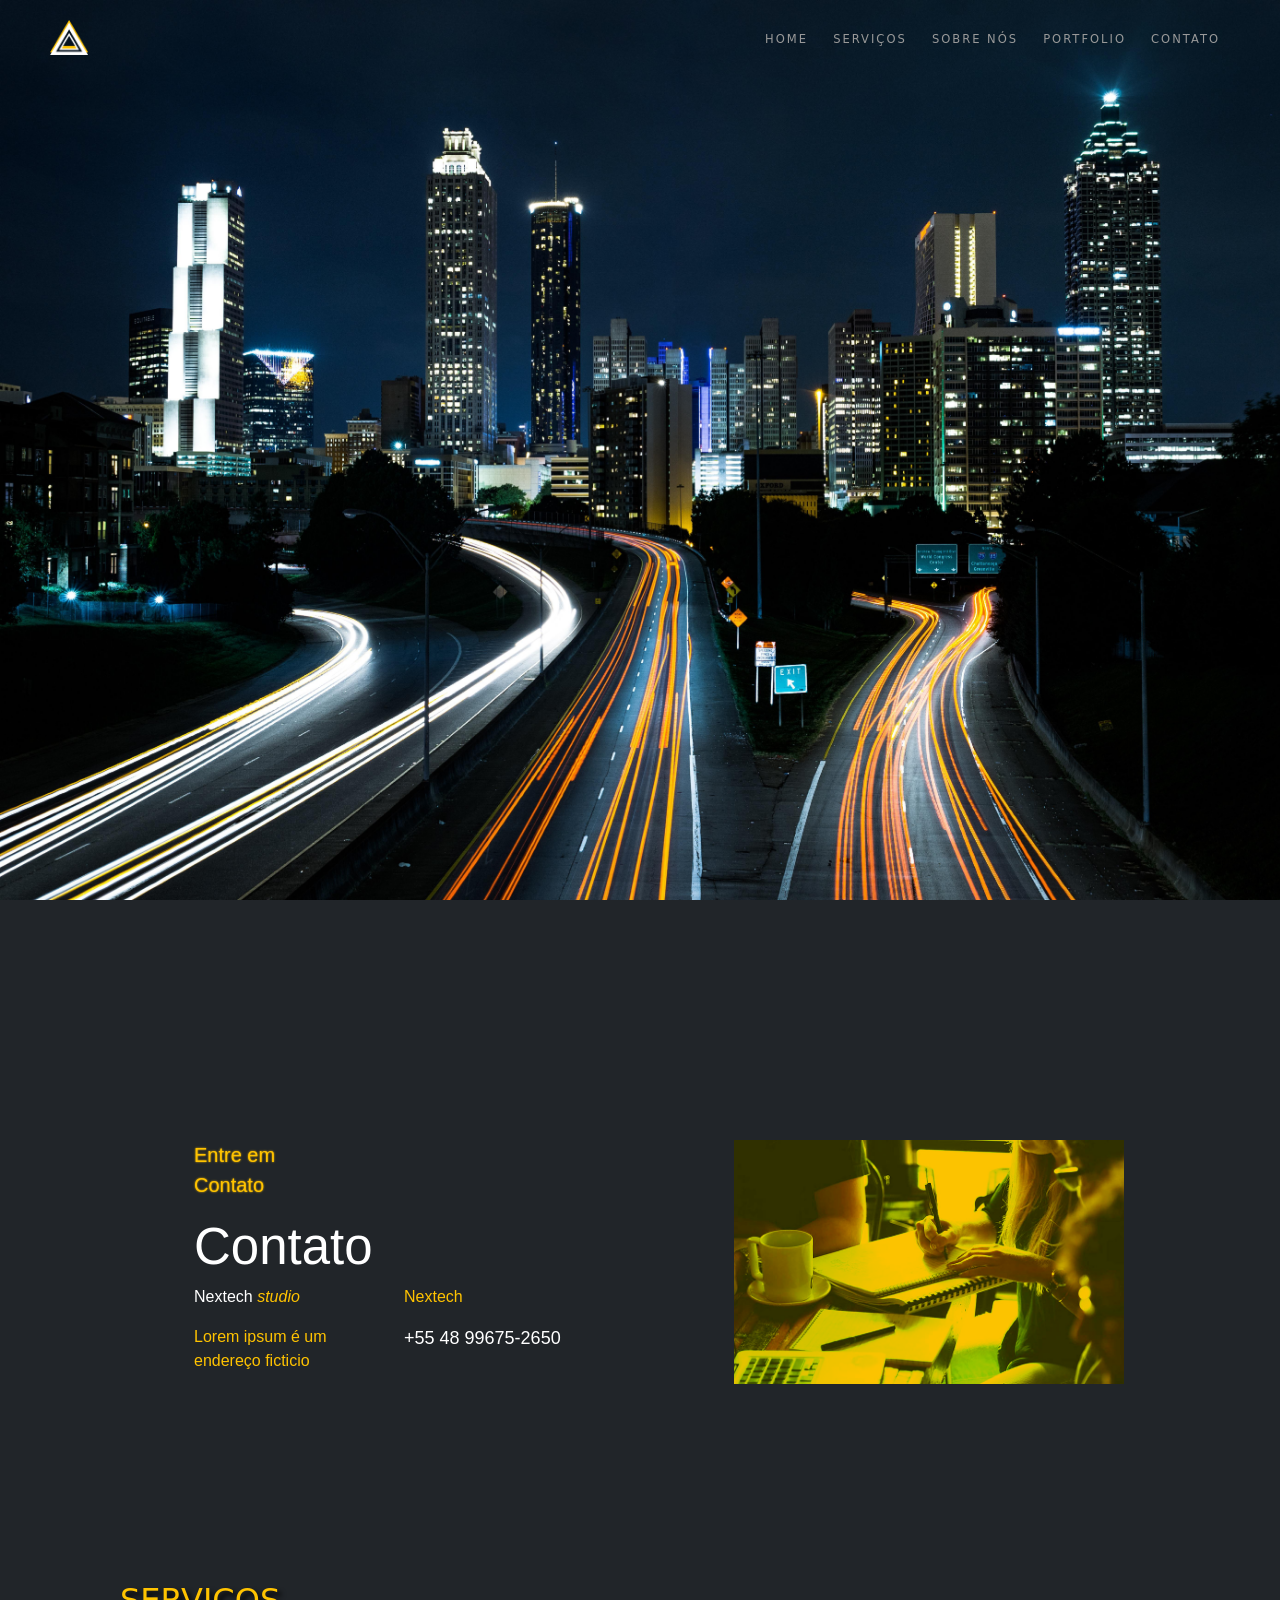
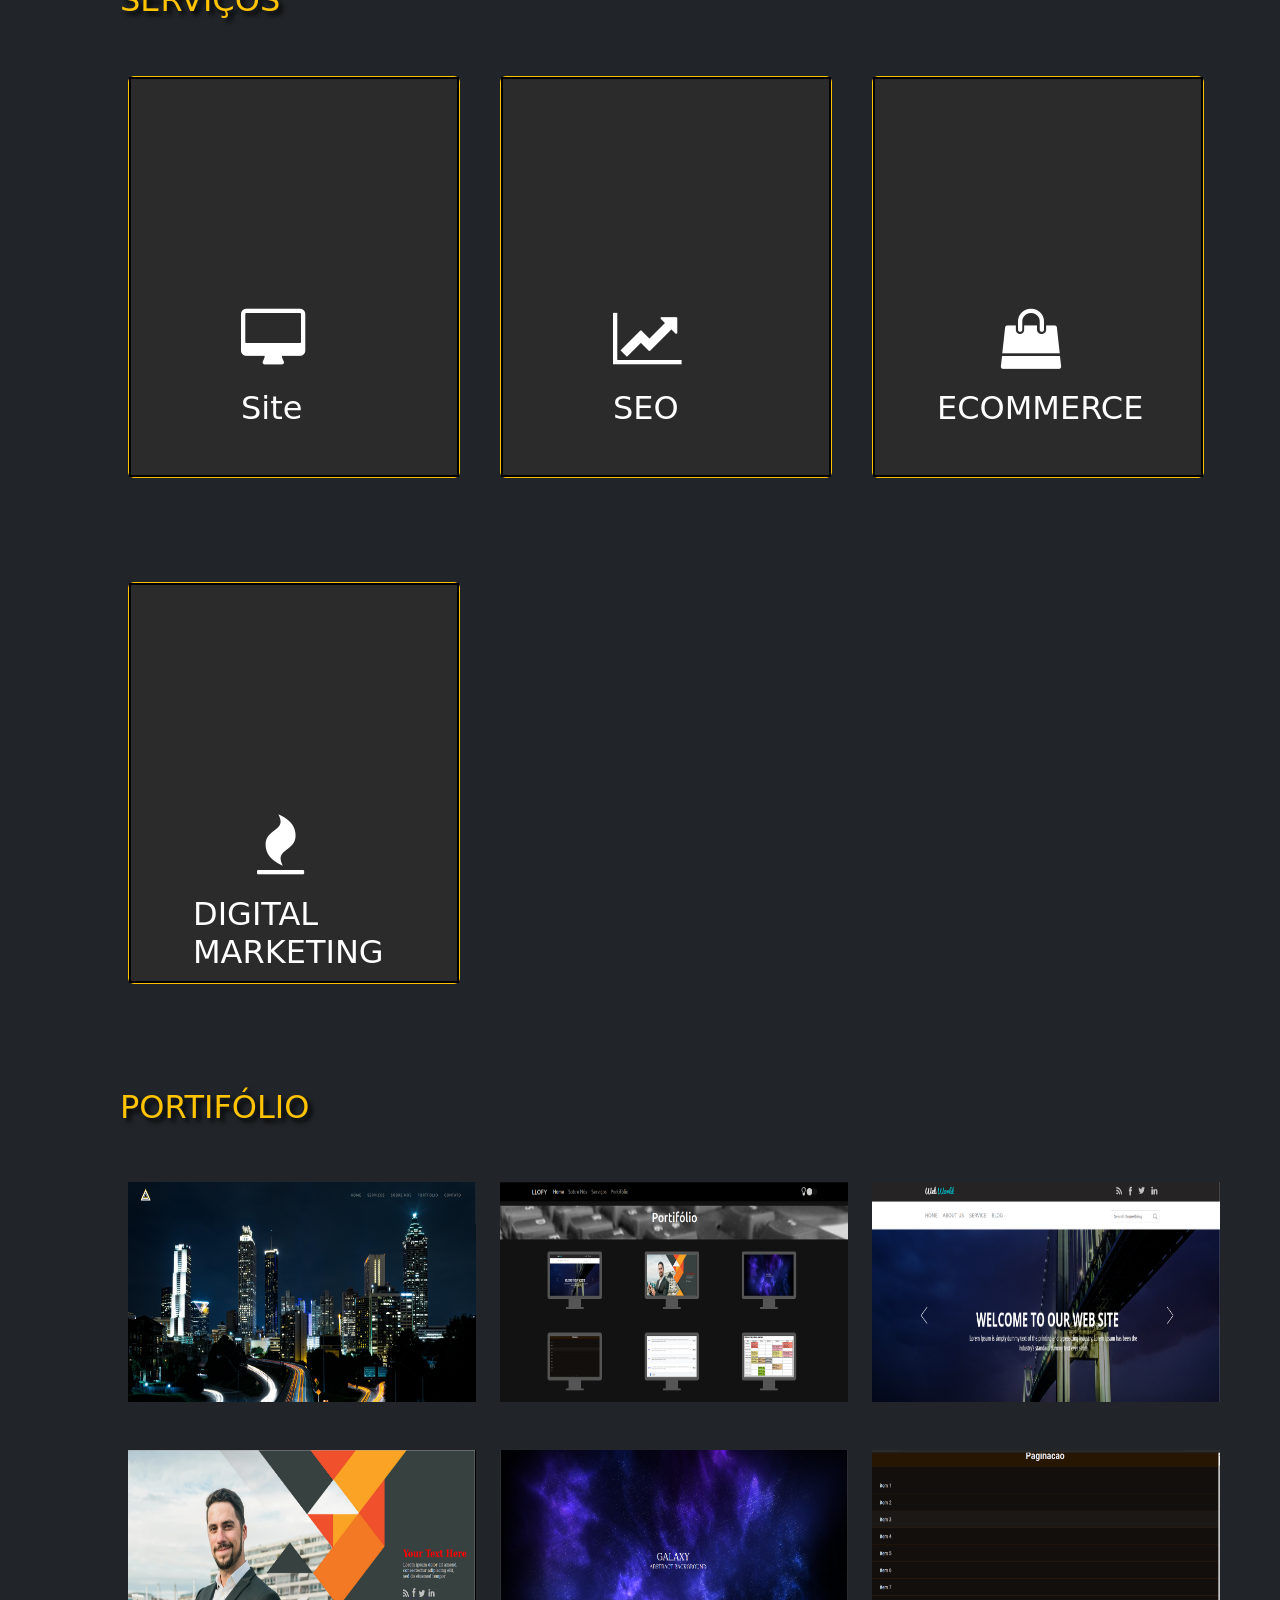
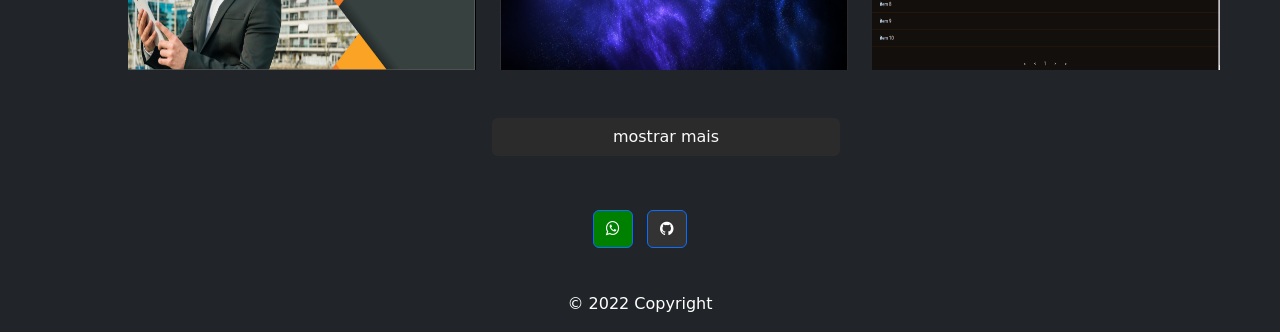
==== commit d3c5e479: "Add files via upload" ====
--- a/index.html
+++ b/index.html
@@ -235,35 +235,42 @@
       <h2 style="color:#ffc300;text-shadow: 4px 4px 5px #000;">PORTIFÓLIO</h2>
       <div class="row">
         <div class="col-lg-4 container08">
-          <img src="./assets/images/p__07.png" class="img-fluid mt-5 ms-2" style="height:220px; width:380px;">
+          <img src="./assets/images/p__07.png" class="img-fluid portifolio-img mt-5 ms-2" style="height:220px; width:380px;">
           <div class="overlay"></div>
         </div>
         <div class="col-lg-4 container07">
-          <img src="./assets/images/p__06.png" class="img-fluid mt-5 ms-2" style="height:220px; width:380px;">
+          <img src="./assets/images/p__06.png" class="img-fluid portifolio-img mt-5 ms-2" style="height:220px; width:380px;">
           <div class="overlay"></div>
         </div>
         <div class="col-lg-4 container01">
-          <img src="./assets/images/p__00.png" class="img-fluid mt-5 ms-2" style="height:220px; width:380px;">
+          <img src="./assets/images/p__00.png" class="img-fluid portifolio-img mt-5 ms-2" style="height:220px; width:380px;">
           <div class="overlay"></div>
         </div>
         <div class="col-lg-4 container02">
-          <img src="./assets/images/p__01.png" class="img-fluid mt-5 ms-2" style="height:220px; width:380px;">
+          <img src="./assets/images/p__01.png" class="img-fluid portifolio-img mt-5 ms-2" style="height:220px; width:380px;">
           <div class="overlay"></div>
         </div>
         <div class="col-lg-4 container03">
-          <img src="./assets/images/p__02.png" class="img-fluid mt-5 ms-2" style="height:220px; width:380px;">
+          <img src="./assets/images/p__02.png" class="img-fluid portifolio-img mt-5 ms-2" style="height:220px; width:380px;">
           <div class="overlay"></div>
         </div>
         <div class="col-lg-4 container04">
-          <img src="./assets/images/p__03.png" class="img-fluid mt-5 ms-2" style="height:220px; width:380px;">
-          <div class="overlay"></div>
+          <img src="./assets/images/p__03.png" class="img-fluid portifolio-img mt-5 ms-2" style="height:220px; width:380px;">
+          <div class="overlay"></div>
+        </div>
+        <!-- Example single danger button -->
+        <div class="col-lg-4"></div>
+        <div class="btn-group col-lg-4">
+          <button type="button" class="btn mt-5 text-light" aria-expanded="false" style="background-color:#2b2b2b">
+            mostrar mais
+          </button>
         </div>
         <div class="col-lg-4 container05">
-          <img src="./assets/images/p__04.png" class="img-fluid mt-5 ms-2" style="height:220px; width:380px;">
+          <img src="./assets/images/p__04.png" class="img-fluid portifolio-img mt-5 ms-2 d-none" style="height:220px; width:380px;">
           <div class="overlay"></div>
         </div>
         <div class="col-lg-4 container06">
-          <img src="./assets/images/p__05.png" class="img-fluid mt-5 ms-2" style="height:220px; width:380px;">
+          <img src="./assets/images/p__05.png" class="img-fluid portifolio-img mt-5 ms-2 d-none" style="height:220px; width:380px;">
           <div class="overlay"></div>
         </div>
       </div>
@@ -274,35 +281,41 @@
       <h2 style="color:#ffc300;text-shadow: 4px 4px 5px #000;">PORTIFÓLIO</h2>
       <div class="row">
         <div class="col-md-6 container08">
-          <img src="./assets/images/p__07.png" class="img-fluid mt-5 ms-2" style="height:220px; width:380px;">
+          <img src="./assets/images/p__07.png" class="img-fluid portifolio-img mt-5 ms-2" style="height:220px; width:380px;">
           <div class="overlay"></div>
         </div>
         <div class="col-md-6 container07">
-          <img src="./assets/images/p__06.png" class="img-fluid mt-5 ms-2" style="height:220px; width:380px;">
+          <img src="./assets/images/p__06.png" class="img-fluid portifolio-img mt-5 ms-2" style="height:220px; width:380px;">
           <div class="overlay"></div>
         </div>
         <div class="col-md-6 container01">
-          <img src="./assets/images/p__00.png" class="img-fluid mt-5 ms-2" style="height:220px; width:380px;">
+          <img src="./assets/images/p__00.png" class="img-fluid portifolio-img mt-5 ms-2" style="height:220px; width:380px;">
           <div class="overlay"></div>
         </div>
         <div class="col-md-6 container02">
-          <img src="./assets/images/p__01.png" class="img-fluid mt-5 ms-2" style="height:220px; width:380px;">
+          <img src="./assets/images/p__01.png" class="img-fluid portifolio-img mt-5 ms-2" style="height:220px; width:380px;">
           <div class="overlay"></div>
         </div>
         <div class="col-md-6 container03">
-          <img src="./assets/images/p__02.png" class="img-fluid mt-5 ms-2" style="height:220px; width:380px;">
+          <img src="./assets/images/p__02.png" class="img-fluid portifolio-img mt-5 ms-2" style="height:220px; width:380px;">
           <div class="overlay"></div>
         </div>
         <div class="col-md-6 container04">
-          <img src="./assets/images/p__03.png" class="img-fluid mt-5 ms-2" style="height:220px; width:380px;">
-          <div class="overlay"></div>
+          <img src="./assets/images/p__03.png" class="img-fluid portifolio-img mt-5 ms-2" style="height:220px; width:380px;">
+          <div class="overlay"></div>
+        </div>
+        <!-- Example single danger button -->
+        <div class="btn-group">
+          <button type="button" class="btn btn-danger dropdown-toggle" data-bs-toggle="dropdown" aria-expanded="false">
+            Action
+          </button>
         </div>
         <div class="col-md-6 container05">
-          <img src="./assets/images/p__04.png" class="img-fluid mt-5 ms-2" style="height:220px; width:380px;">
+          <img src="./assets/images/p__04.png" class="img-fluid portifolio-img mt-5 ms-2 d-none" style="height:220px; width:380px;">
           <div class="overlay"></div>
         </div>
         <div class="col-md-6 container06">
-          <img src="./assets/images/p__05.png" class="img-fluid mt-5 ms-2" style="height:220px; width:380px;">
+          <img src="./assets/images/p__05.png" class="img-fluid portifolio-img mt-5 ms-2 d-none" style="height:220px; width:380px;">
           <div class="overlay"></div>
         </div>
       </div>
@@ -312,8 +325,6 @@
     <section class="mb-4" style="position:relative;">
       <!-- whatsapp-->
       <a class="btn btn-primary btn-floating m-1" style="background-color: green" href="https://wa.me/5548998386198" role="button"><i class="fa fa-whatsapp"></i></a>
-      <!-- Instagram -->
-      <a class="btn btn-primary btn-floating m-1" style="background-color: #ac2bac;" href="https://www.instagram.com/nextechnow/" role="button"><i class="fa fa-instagram"></i></a>
 
       <!-- Linkedin -->
       <!-- Github -->
@@ -331,6 +342,9 @@
   
   <script src="assets/dist/js/bootstrap.bundle.min.js"></script>
   <script src="assets/js/script.js" type="text/javascript"></script>
+  <script>
+    
+  </script>
 </body>
 
 </html>
--- a/assets/styles/style.css
+++ b/assets/styles/style.css
@@ -393,10 +393,21 @@
 .container06:hover img {
   transform: scale(1.3);
 }
-.border{
-  border:#ffc300;
-}
-
-
-
-
+.container07 img {
+  width: 100%;
+  transition: 0.5s all ease-in-out;
+}
+.container07:hover img {
+  transform: scale(1.3);
+}
+.container08 img {
+  width: 100%;
+  transition: 0.5s all ease-in-out;
+}
+.container08:hover img {
+  transform: scale(1.3);
+}
+.borda-dourada{
+  color:#ffc300;
+  background-color:#ffc300;
+}
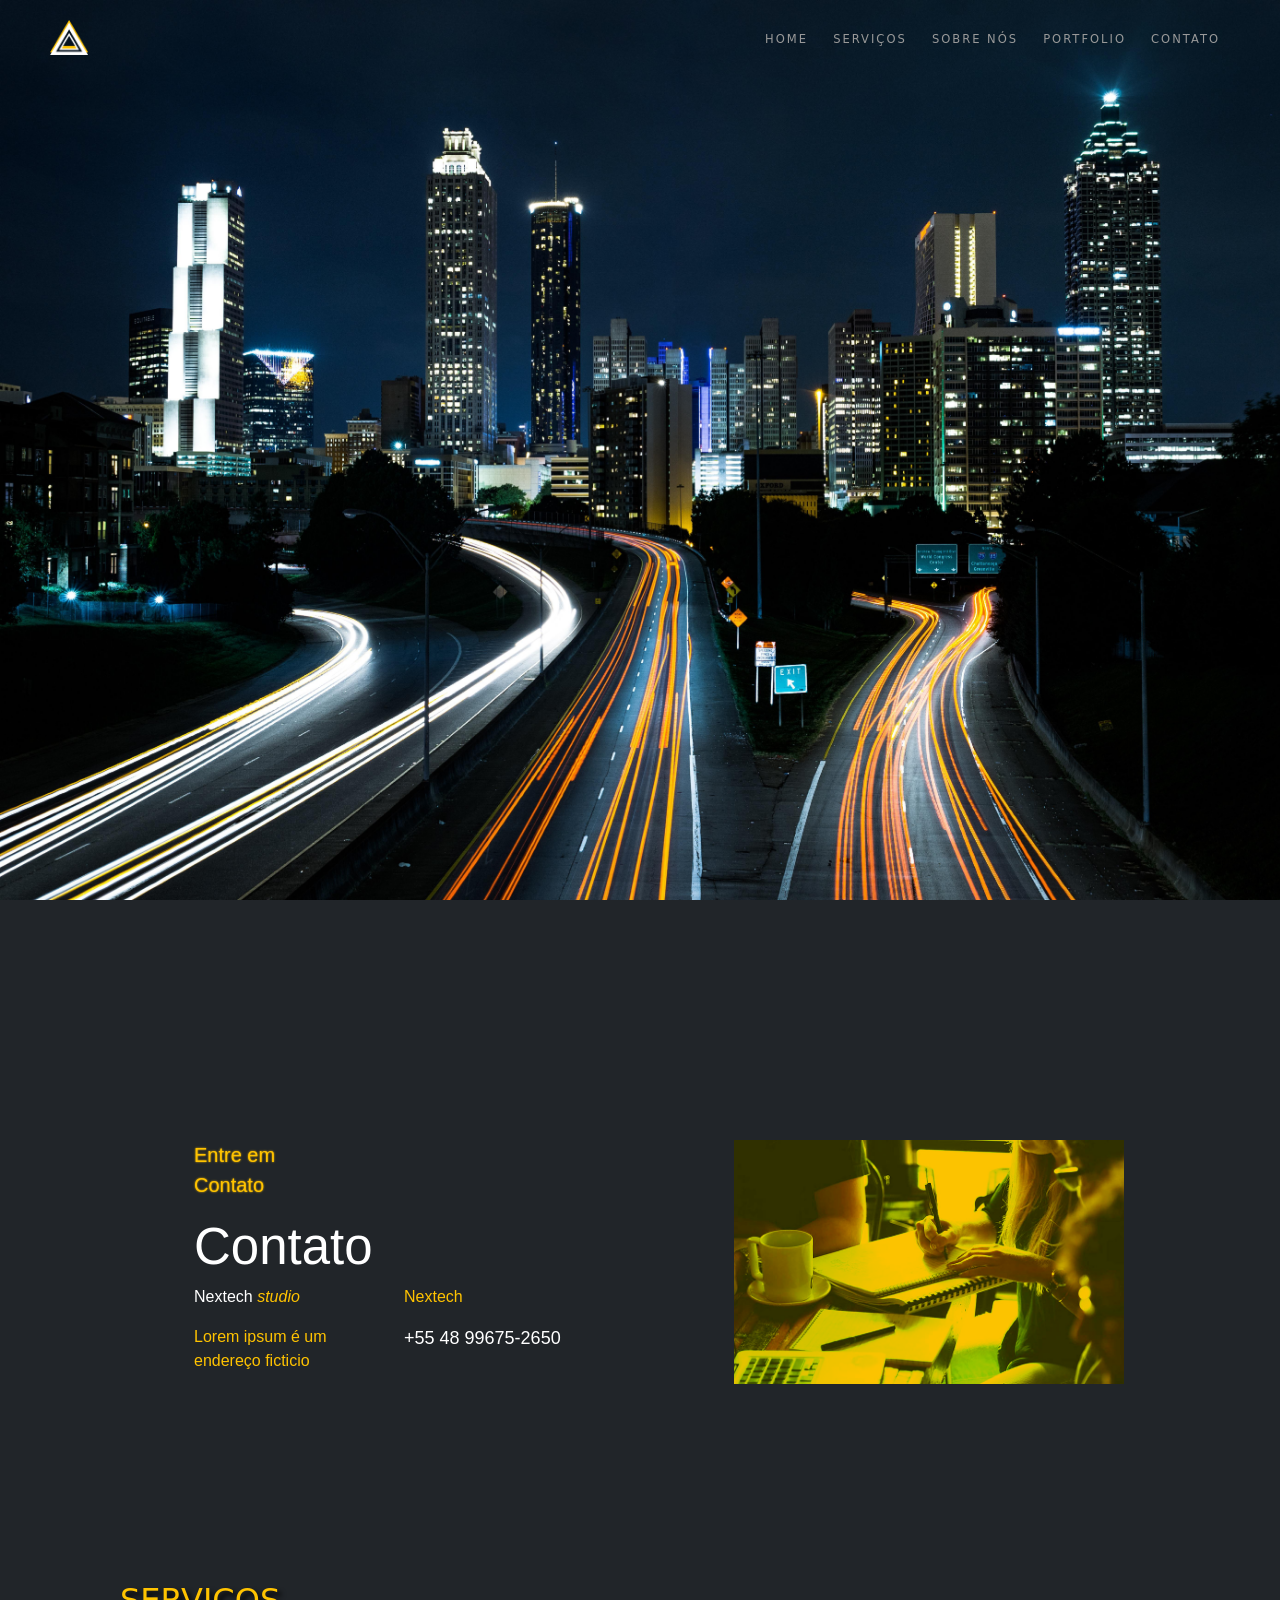
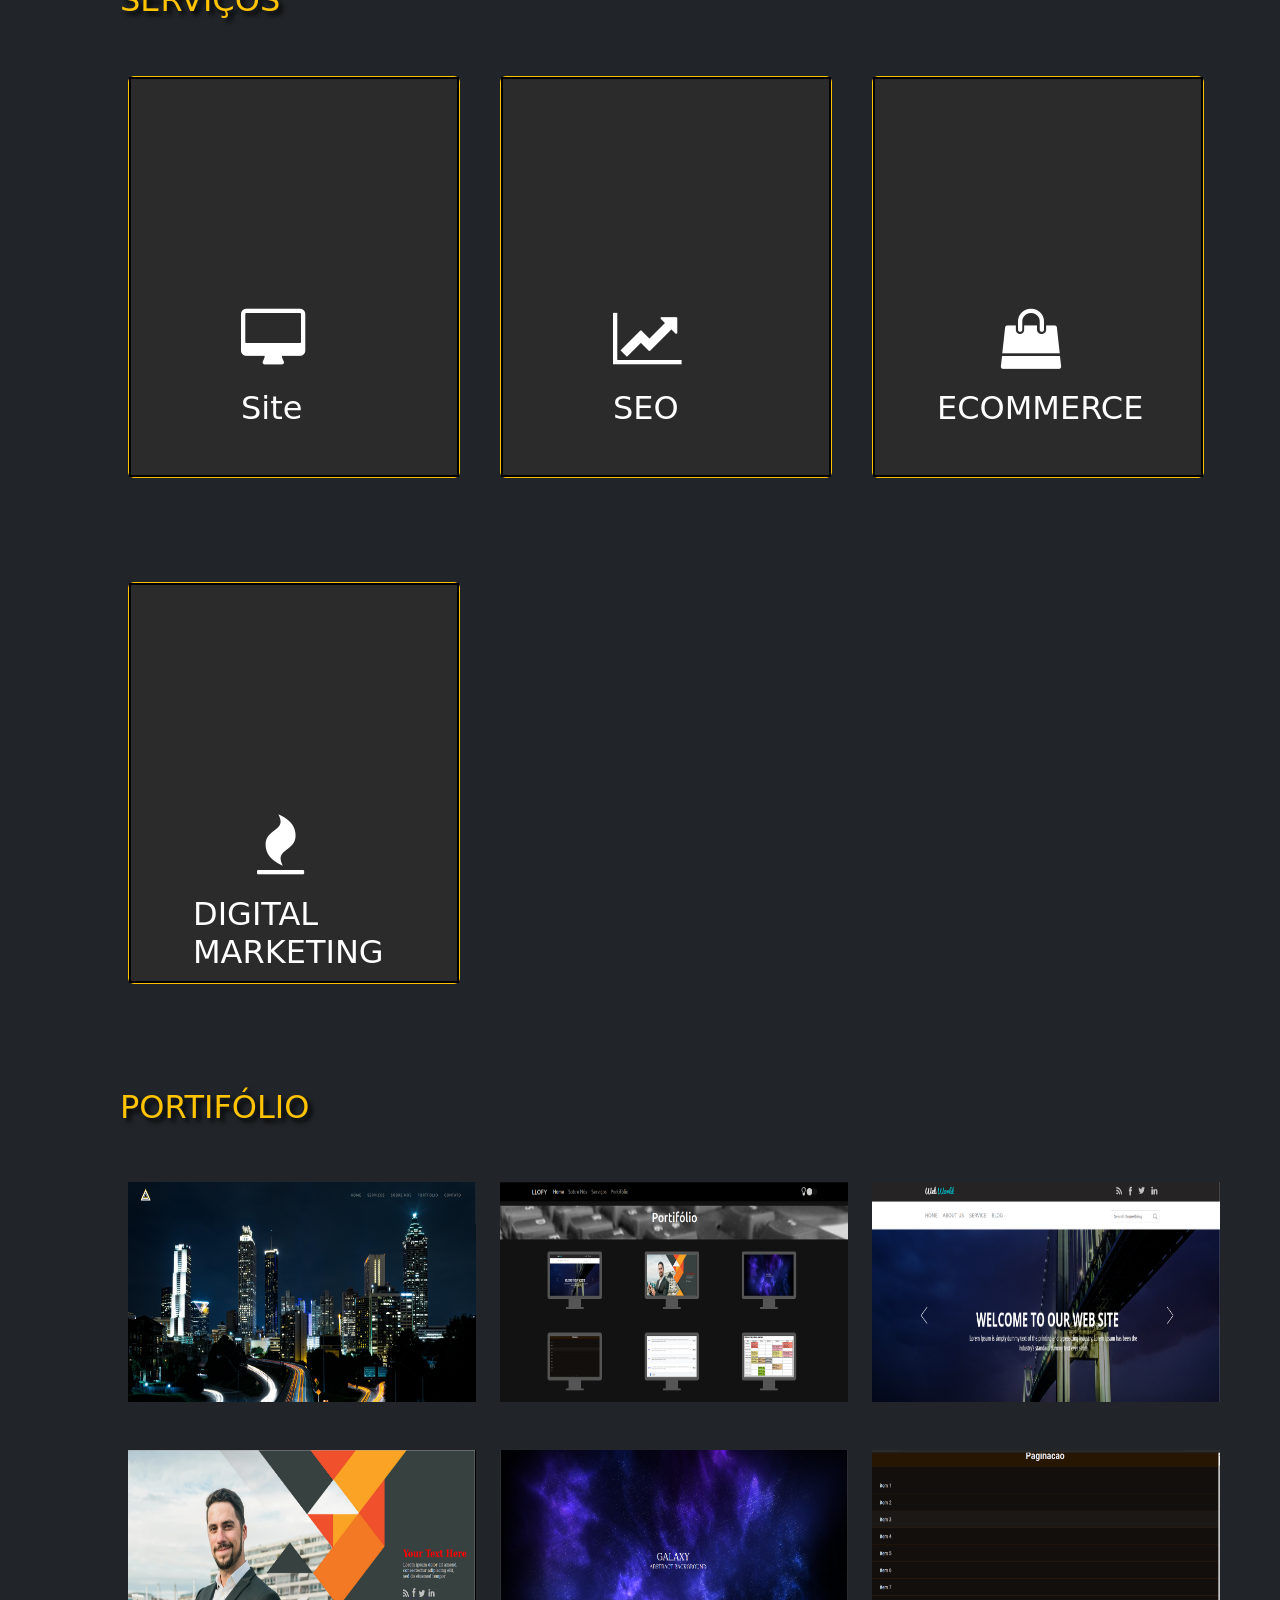
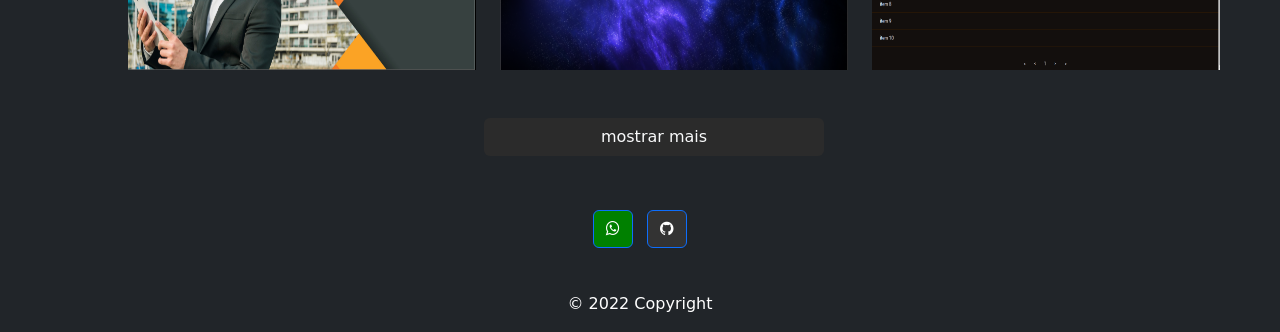
==== commit c7d17d04: "Add files via upload" ====
--- a/index.html
+++ b/index.html
@@ -258,13 +258,6 @@
           <img src="./assets/images/p__03.png" class="img-fluid portifolio-img mt-5 ms-2" style="height:220px; width:380px;">
           <div class="overlay"></div>
         </div>
-        <!-- Example single danger button -->
-        <div class="col-lg-4"></div>
-        <div class="btn-group col-lg-4">
-          <button type="button" class="btn mt-5 text-light" aria-expanded="false" style="background-color:#2b2b2b">
-            mostrar mais
-          </button>
-        </div>
         <div class="col-lg-4 container05">
           <img src="./assets/images/p__04.png" class="img-fluid portifolio-img mt-5 ms-2 d-none" style="height:220px; width:380px;">
           <div class="overlay"></div>
@@ -273,6 +266,15 @@
           <img src="./assets/images/p__05.png" class="img-fluid portifolio-img mt-5 ms-2 d-none" style="height:220px; width:380px;">
           <div class="overlay"></div>
         </div>
+        <!-- Example single danger button -->
+        <div class="row">
+          <div class="col-lg-4"></div>
+          <div class="btn-group col-lg-4">
+            <button type="button" onclick="show()" class="btn mt-5 text-light" aria-expanded="false" style="background-color:#2b2b2b">
+              mostrar mais
+            </button>
+          </div>
+        </div>  
       </div>
     </div>
   </div>
@@ -304,12 +306,6 @@
           <img src="./assets/images/p__03.png" class="img-fluid portifolio-img mt-5 ms-2" style="height:220px; width:380px;">
           <div class="overlay"></div>
         </div>
-        <!-- Example single danger button -->
-        <div class="btn-group">
-          <button type="button" class="btn btn-danger dropdown-toggle" data-bs-toggle="dropdown" aria-expanded="false">
-            Action
-          </button>
-        </div>
         <div class="col-md-6 container05">
           <img src="./assets/images/p__04.png" class="img-fluid portifolio-img mt-5 ms-2 d-none" style="height:220px; width:380px;">
           <div class="overlay"></div>
@@ -317,6 +313,13 @@
         <div class="col-md-6 container06">
           <img src="./assets/images/p__05.png" class="img-fluid portifolio-img mt-5 ms-2 d-none" style="height:220px; width:380px;">
           <div class="overlay"></div>
+        </div>
+        <!-- Example single danger button -->
+        <div class="col-md-4"></div>
+        <div class="btn-group col-md-4">
+          <button type="button" onclick="show()" class="btn mt-5 text-light" aria-expanded="false" style="background-color:#2b2b2b">
+            mostrar mais
+          </button>
         </div>
       </div>
     </div>
@@ -343,7 +346,13 @@
   <script src="assets/dist/js/bootstrap.bundle.min.js"></script>
   <script src="assets/js/script.js" type="text/javascript"></script>
   <script>
-    
+  function show() {
+    var imgs = document.querySelectorAll(".portifolio-img")
+    imgs.forEach(element => {
+      element.classList.remove("d-none")
+    })
+
+  }   
   </script>
 </body>
 
